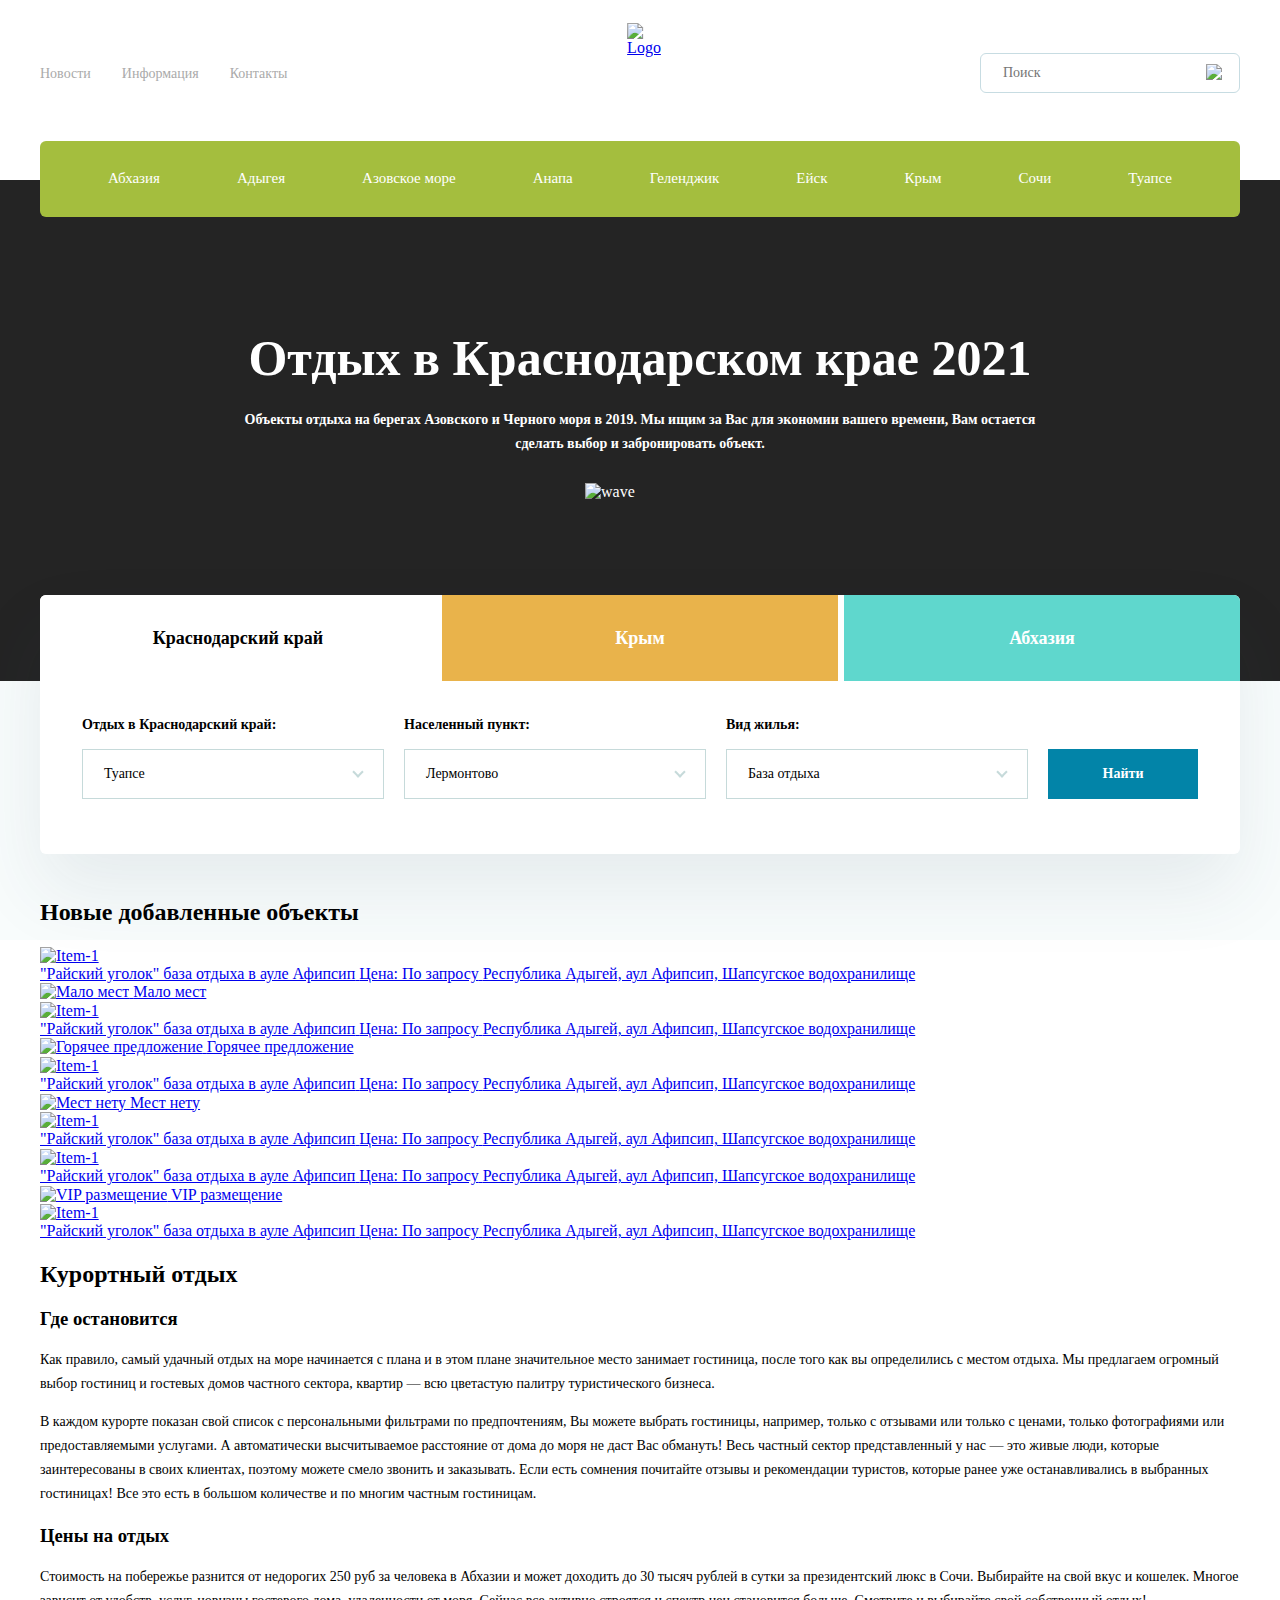
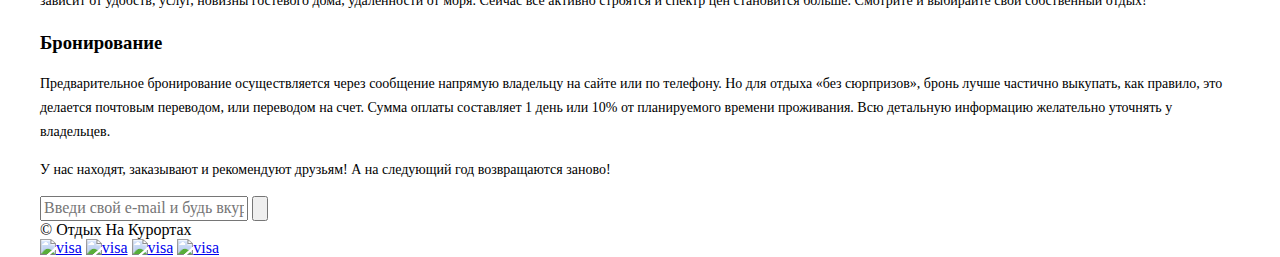
==== index.html @ 8691f912 "Completed Tabs Selection on Home Page" ====
<!DOCTYPE html>
<html lang="ru">

<head>

	<meta charset="utf-8">
	<!-- <base href="/"> -->

	<title>Отдых курорт</title>
	<meta name="description" content="">

	<meta http-equiv="X-UA-Compatible" content="IE=edge">
	<meta name="viewport" content="width=device-width, initial-scale=1, maximum-scale=1">
	
	<!-- Template Basic Images Start -->
	<meta property="og:image" content="path/to/image.jpg">
	<link rel="icon" href="img/favicon/favicon.ico">
	<link rel="apple-touch-icon" sizes="180x180" href="img/favicon/apple-touch-icon-180x180.png">
	<!-- Template Basic Images End -->
	
	<!-- Custom Browsers Color Start -->
	<meta name="theme-color" content="#000">
	<!-- Custom Browsers Color End -->
	<link rel="stylesheet" href="css/page-home-first-screen.min.css">

</head>

<body class="b-page">
	<div class="b-page__wrapper">
		<header class="b-header">
			<div class="b-headline">
				<div class="container">
					<div class="b-headline__row">
						<ul class="b-headline-menu">
							<li class="b-headline-menu__item">
								<a href="#" class="b-headline-menu__link">Новости</a> <!-- /.b-headline-menu__link -->								
							</li>
							<!-- /.b-headline-menu__item -->
							<li class="b-headline-menu__item">
								<a href="#" class="b-headline-menu__link">Информация</a> <!-- /.b-headline-menu__link -->
							</li>
							<!-- /.b-headline-menu__item -->
							<li class="b-headline-menu__item">
								<a href="#" class="b-headline-menu__link">Контакты</a> <!-- /.b-headline-menu__link -->
							</li>
							<!-- /.b-headline-menu__item -->							  
						</ul>
						<!-- /.b-headline-menu -->
						<a href="#" class="b-headline__logo b-logo"><img src="img/Icons/logo.svg" alt="Logo" class="b-logo__image"></a>
						<!-- /.b-logo -->
						<form action="#" class="b-search">
							<input type="text" class="b-search__input" placeholder="Поиск">
							<button type="submit" class="b-search__submit">
								<img src="img/Icons/search.svg" alt="Поиск">
							</button>
						</form>
						<!-- /.b-search -->
					</div>
					<!-- /.b-headline__row -->
				</div>
			</div>
			<!-- /.b-headline -->
			<div class="b-header__menu b-menu">
				<div class="container">
					<div class="b-menu__list">
						<a href="#" class="b-menu__link">Абхазия</a> <!-- /.menu__link -->
						<a href="#" class="b-menu__link">Адыгея</a> <!-- /.menu__link -->
						<a href="#" class="b-menu__link">Азовское море</a> <!-- /.menu__link -->
						<a href="#" class="b-menu__link">Анапа</a> <!-- /.menu__link -->
						<a href="#" class="b-menu__link">Геленджик</a> <!-- /.menu__link -->
						<a href="#" class="b-menu__link">Ейск</a> <!-- /.menu__link -->
						<a href="#" class="b-menu__link">Крым</a> <!-- /.menu__link -->
						<a href="#" class="b-menu__link">Сочи</a> <!-- /.menu__link -->
						<a href="#" class="b-menu__link">Туапсе</a> <!-- /.menu__link -->
					</div>
					<!-- /.b-menu__row -->
				</div>
				<!-- /.container -->				        
			</div>
			<!-- /.b-menu -->
		</header>
		<!-- /.b-header -->
		<section class="b-hero">
			<div class="container">
				<div class="b-hero__content b-hero__content_visible" id="hero-content-1">
					<h1 class="b-hero__title">Отдых в Краснодарском крае 2021</h1>
					<p class="b-hero__description">Объекты отдыха на берегах Азовского и Черного моря в 2019. 
						Мы ищим за Вас для экономии вашего времени, 
						Вам остается сделать выбор и забронировать объект.</p>
					<img class="b-hero__wave" src="img/Icons/waves_1.svg" alt="wave">
				</div>
				<!-- /.bg-hero__content -->
				<div class="b-hero__content" id="hero-content-2">
					<h1 class="b-hero__title">Отдых На Черном Море в Крыму 2021</h1>
					<p class="b-hero__description">Объекты отдыха на берегах Азовского и Черного моря в 2019. 
						Мы ищим за Вас для экономии вашего времени, 
						Вам остается сделать выбор и забронировать объект.</p>
					<img class="b-hero__wave" src="img/Icons/waves_1.svg" alt="wave">
				</div>
				<!-- /.bg-hero__content -->
				<div class="b-hero__content" id="hero-content-3">
					<h1 class="b-hero__title">Отдых в Абхазии 2021</h1>
					<p class="b-hero__description">Объекты отдыха на берегах Азовского и Черного моря в 2019. 
						Мы ищим за Вас для экономии вашего времени, 
						Вам остается сделать выбор и забронировать объект.</p>
					<img class="b-hero__wave" src="img/Icons/waves_1.svg" alt="wave">
				</div>
				<!-- /.bg-hero__content -->
			</div>
			<!-- /.container -->
			<div class="b-hero__bg b-hero-bg">
				<div class="b-hero-bg__item b-hero-bg__item_visible" id="bg-1"><img src="img/home-hero/slide-1.jpg" alt="slide-1"></div>
				<!-- /.b-hero-bg__item -->
				<div class="b-hero-bg__item" id="bg-2"><img src="img/home-hero/slide-2.jpg" alt="slide-1"></div>
				<!-- /.b-hero-bg__item -->
				<div class="b-hero-bg__item" id="bg-3"><img src="img/home-hero/slide-3.jpg" alt="slide-1"></div>
				<!-- /.b-hero-bgr__item -->
			</div> 
			
			<!-- /.b-hero__bg b-hero-bg -->
			<div class="b-hero__bottom b-hero-bottom">
				<div class="b-hero-bottom__wave b-hero-bottom__wave_left">
					<img src="img/home-hero/home-hero-bottom-left.png" alt="left">
				</div>
				<!-- /.b-hero-bottom__wave -->
				<div class="b-hero-bottom__wave b-hero-bottom__wave_right">
					<img src="img/home-hero/home-hero-bottom-right.png" alt="right">
				</div>
				<!-- /.b-hero-bottom__wave -->
			</div>
			<!-- /.b-hero__bottom -->			
		</section>
		<!-- /.b-hero -->
		<section class="b-hero__filter">
			<div class="container">
				<div class="b-tab-filter">
					<div class="b-tab-filter__header">						
						<a href="#" data-id="tab-1" data-bg="bg-1" data-hero="hero-content-1" class="b-tab-filter__toggle b-tab-filter__toggle_red b-tab-filter__toggle_active">Краснодарский край</a>
						<!-- /.b-tab-filter__toggle -->
						<a href="#" data-id="tab-2" data-bg="bg-2" data-hero="hero-content-2"  class="b-tab-filter__toggle b-tab-filter__toggle_orange">Крым</a>
						<!-- /.b-tab-filter__toggle -->
						<a href="#" data-id="tab-3" data-bg="bg-3" data-hero="hero-content-3" class="b-tab-filter__toggle b-tab-filter__toggle_blue">Абхазия</a>
						<!-- /.b-tab-filter__toggle -->
					</div>
					
					<!-- /.tab-filter__header -->
					<div class="b-tab-liter__main">
						<form action="#" class="b-tab-filter__item b-tab-filter__item_active" id="tab-1">
							<div class="b-select-group">
								<div class="b-select-group__label">Отдых в Краснодарский край:</div>
								<!-- /.b-select-group__label -->
								<div class="b-tab-filter__select custom-select">
									<div class="custom-select__trigger"><span>Туапсе</span>
										<div class="arrow"></div>
									</div>
									<div class="custom-options">
										<span class="custom-options__item custom-options__item_selected" data-value="Туапсе">Туапсе</span>
										<span class="custom-options__item" data-value="Алупка">Алупка</span>
										<span class="custom-options__item" data-value="Алушта">Алушта</span>
										<span class="custom-options__item" data-value="Алушта">Ялта</span>
										<span class="custom-options__item" data-value="Алушта">Керчь</span>
										<span class="custom-options__item" data-value="Алушта">Севастополь</span>
										<span class="custom-options__item" data-value="Алушта">Гурзуф</span>
										<span class="custom-options__item" data-value="Алушта">Евпатория</span>
										<span class="custom-options__item" data-value="Алушта">Гаспра</span>
										<span class="custom-options__item" data-value="Алушта">Береговое (Крым)</span>
									</div>
								</div>
								<!-- /.custom-select -->
								
							</div>
							<!-- /.b-select-group -->
							<div class="b-select-group">
								<div class="b-select-group__label">Населенный пункт:</div>
								<!-- /.b-select-group__label -->
								<div class="b-tab-filter__select custom-select">
									<div class="custom-select__trigger"><span>Лермонтово</span>
										<div class="arrow"></div>
									</div>
									<div class="custom-options">
										<span class="custom-options__item custom-options__item_selected" data-value="Лермонтово">Лермонтово</span>
										<span class="custom-options__item" data-value="Алупка">Алупка</span>
										<span class="custom-options__item" data-value="Алушта">Алушта</span>
										<span class="custom-options__item" data-value="Алушта">Ялта</span>
										<span class="custom-options__item" data-value="Алушта">Керчь</span>
										<span class="custom-options__item" data-value="Алушта">Севастополь</span>
										<span class="custom-options__item" data-value="Алушта">Гурзуф</span>
										<span class="custom-options__item" data-value="Алушта">Евпатория</span>
										<span class="custom-options__item" data-value="Алушта">Гаспра</span>
										<span class="custom-options__item" data-value="Алушта">Береговое (Крым)</span>
									</div>

								</div>
								<!-- /.custom-select -->
								
							</div>
							<!-- /.b-select-group -->
							<div class="b-select-group">
								<div class="b-select-group__label">Вид жилья:</div>
								<!-- /.b-select-group__label -->
								<div class="b-tab-filter__select custom-select">
									<div class="custom-select__trigger"><span>База отдыха</span>
										<div class="arrow"></div>
									</div>
									<div class="custom-options">
										<span class="custom-options__item custom-options__item_selected" data-value="База отдыха">База отдыха</span>
										<span class="custom-options__item" data-value="Алупка">Алупка</span>
										<span class="custom-options__item" data-value="Алушта">Алушта</span>
										<span class="custom-options__item" data-value="Алушта">Ялта</span>
										<span class="custom-options__item" data-value="Алушта">Керчь</span>
										<span class="custom-options__item" data-value="Алушта">Севастополь</span>
										<span class="custom-options__item" data-value="Алушта">Гурзуф</span>
										<span class="custom-options__item" data-value="Алушта">Евпатория</span>
										<span class="custom-options__item" data-value="Алушта">Гаспра</span>
										<span class="custom-options__item" data-value="Алушта">Береговое (Крым)</span>
									</div>
								</div>
								<!-- /.custom-select -->
								
							</div>
							<!-- /.b-select-group -->
							<input type="submit" class="b-tab-filter__submit" value="Найти">
						</form>
						<!-- /.tab-filter__item -->
						<form action="#" class="b-tab-filter__item" id="tab-2">
							<div class="b-select-group">
								<div class="b-select-group__label">Отдых в Крым:</div>
								<!-- /.b-select-group__label -->
								<div class="b-tab-filter__select custom-select">
									<div class="custom-select__trigger"><span>Туапсе</span>
										<div class="arrow"></div>
									</div>
									<div class="custom-options">
										<span class="custom-options__item custom-options__item_selected" data-value="Туапсе">Туапсе</span>
										<span class="custom-options__item" data-value="Алупка">Алупка</span>
										<span class="custom-options__item" data-value="Алушта">Алушта</span>
										<span class="custom-options__item" data-value="Алушта">Ялта</span>
										<span class="custom-options__item" data-value="Алушта">Керчь</span>
										<span class="custom-options__item" data-value="Алушта">Севастополь</span>
										<span class="custom-options__item" data-value="Алушта">Гурзуф</span>
										<span class="custom-options__item" data-value="Алушта">Евпатория</span>
										<span class="custom-options__item" data-value="Алушта">Гаспра</span>
										<span class="custom-options__item" data-value="Алушта">Береговое (Крым)</span>
									</div>
								</div>
								<!-- /.custom-select -->
								
							</div>
							<!-- /.b-select-group -->
							<div class="b-select-group">
								<div class="b-select-group__label">Населенный пункт:</div>
								<!-- /.b-select-group__label -->
								<div class="b-tab-filter__select custom-select">
									<div class="custom-select__trigger"><span>Лермонтово</span>
										<div class="arrow"></div>
									</div>
									<div class="custom-options">
										<span class="custom-options__item custom-options__item_selected" data-value="Лермонтово">Лермонтово</span>
										<span class="custom-options__item" data-value="Алупка">Алупка</span>
										<span class="custom-options__item" data-value="Алушта">Алушта</span>
										<span class="custom-options__item" data-value="Алушта">Ялта</span>
										<span class="custom-options__item" data-value="Алушта">Керчь</span>
										<span class="custom-options__item" data-value="Алушта">Севастополь</span>
										<span class="custom-options__item" data-value="Алушта">Гурзуф</span>
										<span class="custom-options__item" data-value="Алушта">Евпатория</span>
										<span class="custom-options__item" data-value="Алушта">Гаспра</span>
										<span class="custom-options__item" data-value="Алушта">Береговое (Крым)</span>
									</div>

								</div>
								<!-- /.custom-select -->
								
							</div>
							<!-- /.b-select-group -->
							<div class="b-select-group">
								<div class="b-select-group__label">Вид жилья:</div>
								<!-- /.b-select-group__label -->
								<div class="b-tab-filter__select custom-select">
									<div class="custom-select__trigger"><span>База отдыха</span>
										<div class="arrow"></div>
									</div>
									<div class="custom-options">
										<span class="custom-options__item custom-options__item_selected" data-value="База отдыха">База отдыха</span>
										<span class="custom-options__item" data-value="Алупка">Алупка</span>
										<span class="custom-options__item" data-value="Алушта">Алушта</span>
										<span class="custom-options__item" data-value="Алушта">Ялта</span>
										<span class="custom-options__item" data-value="Алушта">Керчь</span>
										<span class="custom-options__item" data-value="Алушта">Севастополь</span>
										<span class="custom-options__item" data-value="Алушта">Гурзуф</span>
										<span class="custom-options__item" data-value="Алушта">Евпатория</span>
										<span class="custom-options__item" data-value="Алушта">Гаспра</span>
										<span class="custom-options__item" data-value="Алушта">Береговое (Крым)</span>
									</div>
								</div>
								<!-- /.custom-select -->
								
							</div>
							<!-- /.b-select-group -->
							<input type="submit" class="b-tab-filter__submit" value="Найти">
						</form>
						<!-- /.tab-filter__item -->
						<form action="#" class="b-tab-filter__item" id="tab-3">
							<div class="b-select-group">
								<div class="b-select-group__label">Отдых в Абхазия:</div>
								<!-- /.b-select-group__label -->
								<div class="b-tab-filter__select custom-select">
									<div class="custom-select__trigger"><span>Туапсе</span>
										<div class="arrow"></div>
									</div>
									<div class="custom-options">
										<span class="custom-options__item custom-options__item_selected" data-value="Туапсе">Туапсе</span>
										<span class="custom-options__item" data-value="Алупка">Алупка</span>
										<span class="custom-options__item" data-value="Алушта">Алушта</span>
										<span class="custom-options__item" data-value="Алушта">Ялта</span>
										<span class="custom-options__item" data-value="Алушта">Керчь</span>
										<span class="custom-options__item" data-value="Алушта">Севастополь</span>
										<span class="custom-options__item" data-value="Алушта">Гурзуф</span>
										<span class="custom-options__item" data-value="Алушта">Евпатория</span>
										<span class="custom-options__item" data-value="Алушта">Гаспра</span>
										<span class="custom-options__item" data-value="Алушта">Береговое (Крым)</span>
									</div>
								</div>
								<!-- /.custom-select -->
								
							</div>
							<!-- /.b-select-group -->
							<div class="b-select-group">
								<div class="b-select-group__label">Населенный пункт:</div>
								<!-- /.b-select-group__label -->
								<div class="b-tab-filter__select custom-select">
									<div class="custom-select__trigger"><span>Лермонтово</span>
										<div class="arrow"></div>
									</div>
									<div class="custom-options">
										<span class="custom-options__item custom-options__item_selected" data-value="Лермонтово">Лермонтово</span>
										<span class="custom-options__item" data-value="Алупка">Алупка</span>
										<span class="custom-options__item" data-value="Алушта">Алушта</span>
										<span class="custom-options__item" data-value="Алушта">Ялта</span>
										<span class="custom-options__item" data-value="Алушта">Керчь</span>
										<span class="custom-options__item" data-value="Алушта">Севастополь</span>
										<span class="custom-options__item" data-value="Алушта">Гурзуф</span>
										<span class="custom-options__item" data-value="Алушта">Евпатория</span>
										<span class="custom-options__item" data-value="Алушта">Гаспра</span>
										<span class="custom-options__item" data-value="Алушта">Береговое (Крым)</span>
									</div>

								</div>
								<!-- /.custom-select -->
								
							</div>
							<!-- /.b-select-group -->
							<div class="b-select-group">
								<div class="b-select-group__label">Вид жилья:</div>
								<!-- /.b-select-group__label -->
								<div class="b-tab-filter__select custom-select">
									<div class="custom-select__trigger"><span>База отдыха</span>
										<div class="arrow"></div>
									</div>
									<div class="custom-options">
										<span class="custom-options__item custom-options__item_selected" data-value="База отдыха">База отдыха</span>
										<span class="custom-options__item" data-value="Алупка">Алупка</span>
										<span class="custom-options__item" data-value="Алушта">Алушта</span>
										<span class="custom-options__item" data-value="Алушта">Ялта</span>
										<span class="custom-options__item" data-value="Алушта">Керчь</span>
										<span class="custom-options__item" data-value="Алушта">Севастополь</span>
										<span class="custom-options__item" data-value="Алушта">Гурзуф</span>
										<span class="custom-options__item" data-value="Алушта">Евпатория</span>
										<span class="custom-options__item" data-value="Алушта">Гаспра</span>
										<span class="custom-options__item" data-value="Алушта">Береговое (Крым)</span>
									</div>
								</div>
								<!-- /.custom-select -->
								
							</div>
							<!-- /.b-select-group -->
							<input type="submit" class="b-tab-filter__submit" value="Найти">
						</form>
						<!-- /.tab-filter__item -->
					</div>
					<!-- /.b-tab-liter__main -->
					
					
				</div>
				<!-- /.tab-filter -->
			</div>
			<!-- /.container -->
		</section>
		<!-- /.b-hero__filter -->
		<div class="b-main">
			<section class="new">
				<div class="container">
					<h2>Новые добавленные объекты</h2>
					<div class="new-grid">
						<a href="#" class="new-grid__item b-card b-card_full">
							<div class="b-card__image">
								<img src="img/new/new.jpg" alt="Item-1">
							</div>
							<!-- /.b-card__image -->
							<div class="b-card__hover"></div>
							<!-- /.b-card__hover -->
							<div class="b-card__info">
								<span class="b-card-title">"Райский уголок" база отдыха в ауле Афипсип</span>
								<!-- /.b-cart-title -->
								<span class="b-card-price">Цена: По запросу</span>
								<!-- /.b-card-price -->
								<span class="b-card-location">Республика Адыгей, аул Афипсип, Шапсугское водохранилище</span>
								<!-- /.b-card-location -->
							</div>
							<!-- /.b-card__info -->
							<div class="b-card-label b-card-label_low">
								<img class="b-card-label__icon" src="img/Icons/low_space.svg" alt="Мало мест">
								<span>Мало мест</span>
							</div>
							<!-- /.b-card-label -->
						</a>
						<!-- /.new-grid__item b-card -->
						<a href="#" class="new-grid__item b-card b-card_full">
							<div class="b-card__image">
								<img src="img/new/new.jpg" alt="Item-1">
							</div>
							<!-- /.b-card__image -->
							<div class="b-card__hover"></div>
							<!-- /.b-card__hover -->
							<div class="b-card__info">
								<span class="b-card-title">"Райский уголок" база отдыха в ауле Афипсип</span>
								<!-- /.b-cart-title -->
								<span class="b-card-price">Цена: По запросу</span>
								<!-- /.b-card-price -->
								<span class="b-card-location">Республика Адыгей, аул Афипсип, Шапсугское водохранилище</span>
								<!-- /.b-card-location -->
							</div>
							<!-- /.b-card__info -->
							<div class="b-card-label b-card-label_hot">
								<img class="b-card-label__icon" src="img/Icons/hot_offer.svg" alt="Горячее
								предложение">
								<span>Горячее
									предложение</span>
							</div>
							<!-- /.b-card-label -->
						</a>
						<!-- /.new-grid__item b-card -->
						<a href="#" class="new-grid__item b-card b-card_full">
							<div class="b-card__image">
								<img src="img/new/new.jpg" alt="Item-1">
							</div>
							<!-- /.b-card__image -->
							<div class="b-card__hover"></div>
							<!-- /.b-card__hover -->
							<div class="b-card__info">
								<span class="b-card-title">"Райский уголок" база отдыха в ауле Афипсип</span>
								<!-- /.b-cart-title -->
								<span class="b-card-price">Цена: По запросу</span>
								<!-- /.b-card-price -->
								<span class="b-card-location">Республика Адыгей, аул Афипсип, Шапсугское водохранилище</span>
								<!-- /.b-card-location -->
							</div>
							<!-- /.b-card__info -->
							<div class="b-card-label b-card-label_nospace">
								<img class="b-card-label__icon" src="img/Icons/no_space.svg" alt="Мест нету">
								<span>Мест нету</span>
							</div>
							<!-- /.b-card-label -->
						</a>
						<!-- /.new-grid__item b-card -->
						<a href="#" class="new-grid__item b-card b-card_full">
							<div class="b-card__image">
								<img src="img/new/new.jpg" alt="Item-1">
							</div>
							<!-- /.b-card__image -->
							<div class="b-card__hover"></div>
							<!-- /.b-card__hover -->
							<div class="b-card__info">
								<span class="b-card-title">"Райский уголок" база отдыха в ауле Афипсип</span>
								<!-- /.b-cart-title -->
								<span class="b-card-price">Цена: По запросу</span>
								<!-- /.b-card-price -->
								<span class="b-card-location">Республика Адыгей, аул Афипсип, Шапсугское водохранилище</span>
								<!-- /.b-card-location -->
							</div>
							<!-- /.b-card__info -->
							
						</a>
						<!-- /.new-grid__item b-card -->
						<a href="#" class="new-grid__item b-card b-card_full">
							<div class="b-card__image">
								<img src="img/new/new.jpg" alt="Item-1">
							</div>
							<!-- /.b-card__image -->
							<div class="b-card__hover"></div>
							<!-- /.b-card__hover -->
							<div class="b-card__info">
								<span class="b-card-title">"Райский уголок" база отдыха в ауле Афипсип</span>
								<!-- /.b-cart-title -->
								<span class="b-card-price">Цена: По запросу</span>
								<!-- /.b-card-price -->
								<span class="b-card-location">Республика Адыгей, аул Афипсип, Шапсугское водохранилище</span>
								<!-- /.b-card-location -->
							</div>
							<!-- /.b-card__info -->
							<div class="b-card-label b-card-label_vip">
								<img class="b-card-label__icon" src="img/Icons/vip.svg" alt="VIP размещение">
								<span>VIP размещение</span>
							</div>
							<!-- /.b-card-label -->
						</a>
						<!-- /.new-grid__item b-card -->
						<a href="#" class="new-grid__item b-card b-card_full">
							<div class="b-card__image">
								<img src="img/new/new.jpg" alt="Item-1">
							</div>
							<!-- /.b-card__image -->
							<div class="b-card__hover"></div>
							<!-- /.b-card__hover -->
							<div class="b-card__info">
								<span class="b-card-title">"Райский уголок" база отдыха в ауле Афипсип</span>
								<!-- /.b-cart-title -->
								<span class="b-card-price">Цена: По запросу</span>
								<!-- /.b-card-price -->
								<span class="b-card-location">Республика Адыгей, аул Афипсип, Шапсугское водохранилище</span>
								<!-- /.b-card-location -->
							</div>
							<!-- /.b-card__info -->						
						</a>
						<!-- /.new-grid__item b-card -->
					</div>
					<!-- /.new-grid -->
				</div>
				<!-- /.container -->
			</section>
			<!-- /.new -->
			<section class="b-article">
				<div class="container">
					<h2>Курортный отдых</h2>
					<h3>Где остановится</h3>
					<p>Как правило, самый удачный отдых на море начинается с плана 
						и в этом плане значительное место занимает гостиница, после 
						того как вы определились с местом отдыха. Мы предлагаем 
						огромный выбор гостиниц и гостевых домов частного 
						сектора, квартир — всю цветастую палитру туристического бизнеса.</p>
					<p>В каждом курорте показан свой список с персональными фильтрами 
						по предпочтениям, Вы можете выбрать гостиницы, например, только 
						с отзывами или только с ценами, только фотографиями или 
						предоставляемыми услугами. А автоматически высчитываемое 
						расстояние от дома до моря не даст Вас обмануть! Весь частный сектор 
						представленный у нас — это живые люди, которые заинтересованы в своих 
						клиентах, поэтому можете смело звонить и заказывать. Если есть сомнения 
						почитайте отзывы и рекомендации туристов, которые ранее уже останавливались в 
						выбранных гостиницах! Все это есть в большом количестве и по многим частным гостиницам.</p>
					<h3>Цены на отдых</h3>
					<p>Стоимость на побережье разнится от недорогих 250 руб за 
						человека в Абхазии и может доходить до 30 тысяч рублей в сутки 
						за президентский люкс в Сочи. Выбирайте на свой вкус и кошелек. 
						Многое зависит от удобств, услуг, новизны гостевого дома, удаленности от моря. Сейчас 
						все активно строятся и спектр цен становится больше. 
						Смотрите и выбирайте свой собственный отдых!</p>
					<h3>Бронирование</h3>
					<p>Предварительное бронирование осуществляется через 
						сообщение напрямую владельцу на сайте или по телефону. 
						Но для отдыха «без сюрпризов», бронь лучше частично выкупать, как правило, 
						это делается почтовым переводом, или переводом на счет. Сумма оплаты составляет 1 день или 10% от 
						планируемого времени проживания. Всю детальную информацию желательно уточнять у владельцев.</p>
					<p>У нас находят, заказывают и рекомендуют друзьям! А на следующий год возвращаются заново!</p>				
					
				</div>
				<!-- /.container -->
			</section>
			<!-- /.article -->
			<section class="b-subscribe b-subscribe_home">
				<div class="container">
					<form action="#" class="b-subscribe-form">
						<input type="text" placeholder="Введи свой e-mail и будь вкурсе новостей">
						<button type="submit"><img src="img/Icons/rss.svg" alt=""></button>
					</form>
					<!-- /.b-subscribe-form -->
				</div>
				<!-- /.container -->
			</section>
			<!-- /.b-subscribe -->
		</div>
		<!-- /.b-main -->
		<footer class="b-footer">
			<div class="container">
				<div class="b-footer__row">
					<span class="b-copyright">©  Отдых На Курортах</span>
					<!-- /.b-copyright -->

					<div class="b-payment">
						<a href="#" class="b-payment__item"><img src="img/footer/payment/visa.png" alt="visa"></a>
						<!-- /.b-payment__item -->
						<a href="#" class="b-payment__item"><img src="img/footer/payment/mastercard.png" alt="visa"></a>
						<!-- /.b-payment__item -->
						<a href="#" class="b-payment__item"><img src="img/footer/payment/skrill.png" alt="visa"></a>
						<!-- /.b-payment__item -->
						<a href="#" class="b-payment__item"><img src="img/footer/payment/paypal.png" alt="visa"></a>
						<!-- /.b-payment__item -->
					</div>
					<!-- /.b-payment -->
				</div>
				<!-- /.b-footer__row -->
			</div>
			<!-- /.container -->
		</footer>
		<!-- /.b-footer -->
		

		
		
		
		
	</div>
	<!-- /.b-page__wrapper -->

	

	<link rel="stylesheet" href="css/page-home-main.min.css">
	
	<script src="js/scripts.min.js"></script>

</body>
</html>
---- css/page-home-first-screen.min.css ----
@font-face{font-family:lora-bold;font-weight:400;font-style:normal;src:url(../fonts/Lora/LoraBold/LoraBold.eot);src:url(../fonts/Lora/LoraBold/LoraBold.eot?#iefix) format("embedded-opentype"),url(../fonts/Lora/LoraBold/LoraBold.woff) format("woff"),url(../fonts/Lora/LoraBold/LoraBold.ttf) format("truetype")}@font-face{font-family:lora;font-weight:400;font-style:normal;src:url(../fonts/Lora/LoraRegular/LoraRegular.eot);src:url(../fonts/Lora/LoraRegular/LoraRegular.eot?#iefix) format("embedded-opentype"),url(../fonts/Lora/LoraRegular/LoraRegular.woff) format("woff"),url(../fonts/Lora/LoraRegular/LoraRegular.ttf) format("truetype")}@font-face{font-family:opensans;font-weight:400;font-style:normal;src:url(../fonts/OpenSans/OpenSansRegular/OpenSansRegular.eot);src:url(../fonts/OpenSans/OpenSansRegular/OpenSansRegular.eot?#iefix) format("embedded-opentype"),url(../fonts/OpenSans/OpenSansRegular/OpenSansRegular.woff) format("woff"),url(../fonts/OpenSans/OpenSansRegular/OpenSansRegular.ttf) format("truetype")}@font-face{font-family:opensansbold;font-weight:400;font-style:normal;src:url(../fonts/OpenSans/OpenSansBold/OpenSansBold.eot);src:url(../fonts/OpenSans/OpenSansBold/OpenSansBold.eot?#iefix) format("embedded-opentype"),url(../fonts/OpenSans/OpenSansBold/OpenSansBold.woff) format("woff"),url(../fonts/OpenSans/OpenSansBold/OpenSansBold.ttf) format("truetype")}html{line-height:1.15;-webkit-text-size-adjust:100%}body{margin:0}main{display:block}h1{font-size:2em;margin:.67em 0}hr{-webkit-box-sizing:content-box;box-sizing:content-box;height:0;overflow:visible}pre{font-family:monospace,monospace;font-size:1em}a{background-color:transparent}abbr[title]{border-bottom:none;text-decoration:underline;-webkit-text-decoration:underline dotted;text-decoration:underline dotted}b,strong{font-weight:bolder}code,kbd,samp{font-family:monospace,monospace;font-size:1em}small{font-size:80%}sub,sup{font-size:75%;line-height:0;position:relative;vertical-align:baseline}sub{bottom:-.25em}sup{top:-.5em}img{border-style:none}button,input,optgroup,select,textarea{font-family:inherit;font-size:100%;line-height:1.15;margin:0}button,input{overflow:visible}button,select{text-transform:none}[type=button],[type=reset],[type=submit],button{-webkit-appearance:button}[type=button]::-moz-focus-inner,[type=reset]::-moz-focus-inner,[type=submit]::-moz-focus-inner,button::-moz-focus-inner{border-style:none;padding:0}[type=button]:-moz-focusring,[type=reset]:-moz-focusring,[type=submit]:-moz-focusring,button:-moz-focusring{outline:1px dotted ButtonText}fieldset{padding:.35em .75em .625em}legend{-webkit-box-sizing:border-box;box-sizing:border-box;color:inherit;display:table;max-width:100%;padding:0;white-space:normal}progress{vertical-align:baseline}textarea{overflow:auto}[type=checkbox],[type=radio]{-webkit-box-sizing:border-box;box-sizing:border-box;padding:0}[type=number]::-webkit-inner-spin-button,[type=number]::-webkit-outer-spin-button{height:auto}[type=search]{-webkit-appearance:textfield;outline-offset:-2px}[type=search]::-webkit-search-decoration{-webkit-appearance:none}::-webkit-file-upload-button{-webkit-appearance:button;font:inherit}details{display:block}summary{display:list-item}template{display:none}[hidden]{display:none}.container{display:block;width:100%;max-width:1200px;margin-left:auto;margin-right:auto}button,input[type=submit]{cursor:pointer}button:focus,input:focus,textarea:focus{outline:0}p{font-size:14px;font-weight:400;font-family:opensans;line-height:24px}body.no-scroll{overflow-y:hidden}.b-headline{position:relative;padding:23px 0}.b-headline__row{display:-webkit-box;display:-webkit-flex;display:-ms-flexbox;display:flex;-webkit-box-orient:horizontal;-webkit-box-direction:normal;-webkit-flex-direction:row;-ms-flex-direction:row;flex-direction:row;-webkit-box-pack:justify;-webkit-justify-content:space-between;-ms-flex-pack:justify;justify-content:space-between;-webkit-box-align:center;-webkit-align-items:center;-ms-flex-align:center;align-items:center;height:100px;position:relative}.b-headline__logo{position:absolute;top:50%;left:51%;-webkit-transform:translate(-50%,-50%);-ms-transform:translate(-50%,-50%);transform:translate(-50%,-50%)}.b-headline-menu{list-style:none;padding-left:0;margin:0}.b-headline-menu__item{display:inline-block}.b-headline-menu__item:not(:last-child){margin-right:27px}.b-headline-menu__link{font-size:14px;font-family:opensans;font-weight:400;color:#aaa;text-decoration:none}.b-headline-menu__link:hover{color:#a9c451}.b-logo{display:block;height:100%;width:auto}.b-logo img{display:block;width:90%}.b-search{width:100%;max-width:260px;display:-webkit-box;display:-webkit-flex;display:-ms-flexbox;display:flex;-webkit-box-sizing:border-box;box-sizing:border-box;-webkit-box-pack:justify;-webkit-justify-content:space-between;-ms-flex-pack:justify;justify-content:space-between;position:relative}.b-search__input{border:none;background-color:#fff;padding:11px 22px;font-size:14px;font-family:opensans;color:#3a3a3a;width:100%;border:1px solid #c7dce2;border-radius:6px;-webkit-transition:.2s;-o-transition:.2s;transition:.2s}.b-search__input:placeholder{color:#bfd7de}.b-search__input:focus{border-color:#a9c451}.b-search__submit{position:absolute;top:0;right:0;min-height:100%;padding:0 15px;border:none;background-color:transparent;z-index:2}.b-search__submit img{display:block;width:19px;height:19px}.b-menu__list{width:100%;background-color:#a4be3e;border-radius:6px;height:76px;display:-webkit-box;display:-webkit-flex;display:-ms-flexbox;display:flex;-webkit-box-orient:horizontal;-webkit-box-direction:normal;-webkit-flex-direction:row;-ms-flex-direction:row;flex-direction:row;-webkit-flex-wrap:nowrap;-ms-flex-wrap:nowrap;flex-wrap:nowrap;-webkit-box-pack:center;-webkit-justify-content:center;-ms-flex-pack:center;justify-content:center;-webkit-box-align:center;-webkit-align-items:center;-ms-flex-align:center;align-items:center}.b-menu__link{color:#fff;font-size:15px;font-family:opensans;font-weight:400;text-decoration:none}.b-menu__link:not(:last-child)::after{content:'';display:inline-block;width:13px;height:9px;background-image:url(../img/Icons/header_icon.svg);background-size:100% auto;background-position:center center;background-repeat:no-repeat;margin:0 32px}.b-header{background-color:#fff;position:relative;-webkit-box-sizing:border-box;box-sizing:border-box;padding-bottom:34px;z-index:4}.b-header__menu{position:absolute;top:100%;width:100%;left:0;-webkit-transform:translateY(-39px);-ms-transform:translateY(-39px);transform:translateY(-39px)}.b-hero{position:relative;color:#fff;overflow:hidden}.b-hero__content{display:-webkit-box;display:-webkit-flex;display:-ms-flexbox;display:flex;-webkit-box-orient:vertical;-webkit-box-direction:normal;-webkit-flex-direction:column;-ms-flex-direction:column;flex-direction:column;-webkit-box-pack:start;-webkit-justify-content:flex-start;-ms-flex-pack:start;justify-content:flex-start;-webkit-box-align:center;-webkit-align-items:center;-ms-flex-align:center;align-items:center;height:353px;padding-top:148px;display:none}.b-hero__content>*{z-index:5}.b-hero__content_visible{display:-webkit-box;display:-webkit-flex;display:-ms-flexbox;display:flex}.b-hero__content_visible>*{-webkit-animation:hero-content .3s;animation:hero-content .3s}.b-hero__bg{position:absolute;top:0;left:0;width:100%;height:100%}.b-hero::before{content:'';display:block}.b-hero__title{font-family:lora-bold;font-size:50px;font-weight:700;line-height:60.03px;margin:10px 0;margin-top:0;margin-bottom:6px}.b-hero__description{text-align:center;font-family:opensansbold;font-weight:700;font-size:14px;line-height:24px;display:block;width:100%;max-width:824px;margin-bottom:27px}.b-hero__wave{display:block;width:110px}.b-hero__bottom{position:absolute;bottom:-82px;left:50%;-webkit-transform:translateX(-50%);-ms-transform:translateX(-50%);transform:translateX(-50%);width:1794px;display:-webkit-box;display:-webkit-flex;display:-ms-flexbox;display:flex;-webkit-box-orient:horizontal;-webkit-box-direction:normal;-webkit-flex-direction:row;-ms-flex-direction:row;flex-direction:row;-webkit-box-pack:justify;-webkit-justify-content:space-between;-ms-flex-pack:justify;justify-content:space-between;-webkit-box-align:end;-webkit-align-items:flex-end;-ms-flex-align:end;align-items:flex-end}.b-hero-bottom__wave{position:relative}.b-hero-bottom__wave img{display:block}.b-hero-bottom__wave_left{left:-126px}.b-hero-bottom__wave_right{right:-126px}.b-hero-bg__item{width:100%;height:100%;display:none;position:relative;background-color:#242424}.b-hero-bg__item img{display:block;position:absolute;top:50%;left:50%;-webkit-transform:translate(-50%,-50%);-ms-transform:translate(-50%,-50%);transform:translate(-50%,-50%);min-height:100%;width:auto;opacity:0;-webkit-transition:.4s;-o-transition:.4s;transition:.4s}.b-hero-bg__item_visible{display:block}.b-hero-bg__item_visible img{-webkit-animation:img-opacity .5s ease-in;animation:img-opacity .5s ease-in;-webkit-animation-direction:alternate;animation-direction:alternate;-webkit-animation-fill-mode:forwards;animation-fill-mode:forwards;opacity:1}.b-hero__filter{margin-bottom:-61px}@-webkit-keyframes img-opacity{0%{opacity:0}100%{opacity:1}}@keyframes img-opacity{0%{opacity:0}100%{opacity:1}}@-webkit-keyframes hero-content{0%{-webkit-transform:translateY(20px);transform:translateY(20px);opacity:0}100%{-webkit-transform:translateY(0);transform:translateY(0);opacity:1}}@keyframes hero-content{0%{-webkit-transform:translateY(20px);transform:translateY(20px);opacity:0}100%{-webkit-transform:translateY(0);transform:translateY(0);opacity:1}}.b-hero__filter{background-color:#f8fcfc}.b-tab-filter{width:100%;-webkit-box-shadow:-1px 36px 76px rgba(45,72,84,.09);box-shadow:-1px 36px 76px rgba(45,72,84,.09);border-radius:6px;background-color:#fff;position:relative;top:-86px;z-index:10}.b-tab-filter__header{width:100%;display:-webkit-box;display:-webkit-flex;display:-ms-flexbox;display:flex;-webkit-box-orient:horizontal;-webkit-box-direction:normal;-webkit-flex-direction:row;-ms-flex-direction:row;flex-direction:row;-webkit-box-pack:justify;-webkit-justify-content:space-between;-ms-flex-pack:justify;justify-content:space-between}.b-tab-filter__toggle{display:-webkit-box;display:-webkit-flex;display:-ms-flexbox;display:flex;-webkit-box-pack:center;-webkit-justify-content:center;-ms-flex-pack:center;justify-content:center;-webkit-box-align:center;-webkit-align-items:center;-ms-flex-align:center;align-items:center;height:86px;width:33%;text-decoration:none;font-family:lora-bold;font-size:18px;font-weight:700;color:#fff;-webkit-transition:.2s ease-in;-o-transition:.2s ease-in;transition:.2s ease-in}.b-tab-filter__toggle:first-child{border-radius:6px 0 0 0}.b-tab-filter__toggle:last-child{border-radius:0 6px 0 0}.b-tab-filter__toggle_red{background-color:#df6d35}.b-tab-filter__toggle_orange{background-color:#e9b34b}.b-tab-filter__toggle_blue{background-color:#5fd7cd}.b-tab-filter__toggle_active{background-color:#fff;color:#000}.b-tab-filter__item{display:-webkit-box;display:-webkit-flex;display:-ms-flexbox;display:flex;-webkit-box-orient:horizontal;-webkit-box-direction:normal;-webkit-flex-direction:row;-ms-flex-direction:row;flex-direction:row;-webkit-box-pack:center;-webkit-justify-content:center;-ms-flex-pack:center;justify-content:center;-webkit-box-align:end;-webkit-align-items:flex-end;-ms-flex-align:end;align-items:flex-end;width:100%;padding-top:68px;padding-bottom:55px;display:none;opacity:0;-webkit-transition:opacity .2s ease-in;-o-transition:opacity .2s ease-in;transition:opacity .2s ease-in}.b-tab-filter__item_active{display:-webkit-box;display:-webkit-flex;display:-ms-flexbox;display:flex;opacity:1}.b-tab-filter__submit{height:50px;width:150px;color:#fff;font-size:14px;font-family:opensansbold;font-weight:700;background-color:#0284a8;border:none;-webkit-transition:.2s ease-in;-o-transition:.2s ease-in;transition:.2s ease-in}.b-tab-filter__submit:hover{background:#a9c451}.b-select-group{position:relative;margin-right:20px}.b-select-group__select{display:block;width:100%;width:300px;height:48px;font-size:14px;font-family:opensans;font-weight:400;color:#000;padding:17px 15px}.b-select-group__label{display:inline-block;position:absolute;bottom:100%;left:0;margin-bottom:16px;font-size:14px;font-family:opensansbold;font-weight:700;color:#000}.custom-select{border-width:0 1px 0 1px;border-style:solid;border-color:#c6dada;width:300px;position:relative;-webkit-transition:all .3s;-o-transition:all .3s;transition:all .3s;cursor:pointer}.custom-select__trigger{display:-webkit-box;display:-webkit-flex;display:-ms-flexbox;display:flex;-webkit-box-orient:horizontal;-webkit-box-direction:normal;-webkit-flex-direction:row;-ms-flex-direction:row;flex-direction:row;-webkit-box-pack:justify;-webkit-justify-content:space-between;-ms-flex-pack:justify;justify-content:space-between;-webkit-box-align:center;-webkit-align-items:center;-ms-flex-align:center;align-items:center;border-width:1px 0 1px 0;padding:16px 21px;border-style:solid;border-color:#c6dada;-webkit-transition:all .3s;-o-transition:all .3s;transition:all .3s}.custom-select__trigger span{font-size:14px;font-family:opensans;font-weight:400;color:#000}.custom-select__trigger .arrow{-webkit-transform:translateY(-2px);-ms-transform:translateY(-2px);transform:translateY(-2px);-webkit-transition:all .3s;-o-transition:all .3s;transition:all .3s}.custom-select__trigger .arrow::before{content:'';display:block;width:6px;height:6px;border:2px solid #c6dada;border-top:none;border-right:none;-webkit-transform:rotate(-45deg);-ms-transform:rotate(-45deg);transform:rotate(-45deg);-webkit-transition:.3s;-o-transition:.3s;transition:.3s}.custom-options{display:-webkit-box;display:-webkit-flex;display:-ms-flexbox;display:flex;-webkit-box-orient:vertical;-webkit-box-direction:normal;-webkit-flex-direction:column;-ms-flex-direction:column;flex-direction:column;position:absolute;top:100%;left:0;right:0;z-index:20;border:1px solid #dae3e9;border-top:none;background-color:#fff;overflow-x:hidden;padding:13px 0;visibility:hidden;pointer-events:none;opacity:0;-webkit-transform:scaleY(0);-ms-transform:scaleY(0);transform:scaleY(0)}.custom-options__item{display:inline-block;font-size:14px;font-family:opensans;font-weight:400;color:#000;padding:15px;pointer-events:all;cursor:pointer;opacity:0;-webkit-transition:opacity .3s ease-in;-o-transition:opacity .3s ease-in;transition:opacity .3s ease-in}.custom-options__item:hover{background-color:#f4f7f7}.custom-select_open{border-color:#04addc}.custom-select_open .custom-select__trigger{border-color:#04addc}.custom-select_open .arrow{-webkit-transform:translateY(2px);-ms-transform:translateY(2px);transform:translateY(2px)}.custom-select_open .arrow:before{border-color:#04addc;-webkit-transform:rotate(135deg);-ms-transform:rotate(135deg);transform:rotate(135deg)}.custom-select_open .custom-options{-webkit-transform:scaleY(1);-ms-transform:scaleY(1);transform:scaleY(1);opacity:1;visibility:visible;pointer-events:all}.custom-select_open .custom-options__item{opacity:1}
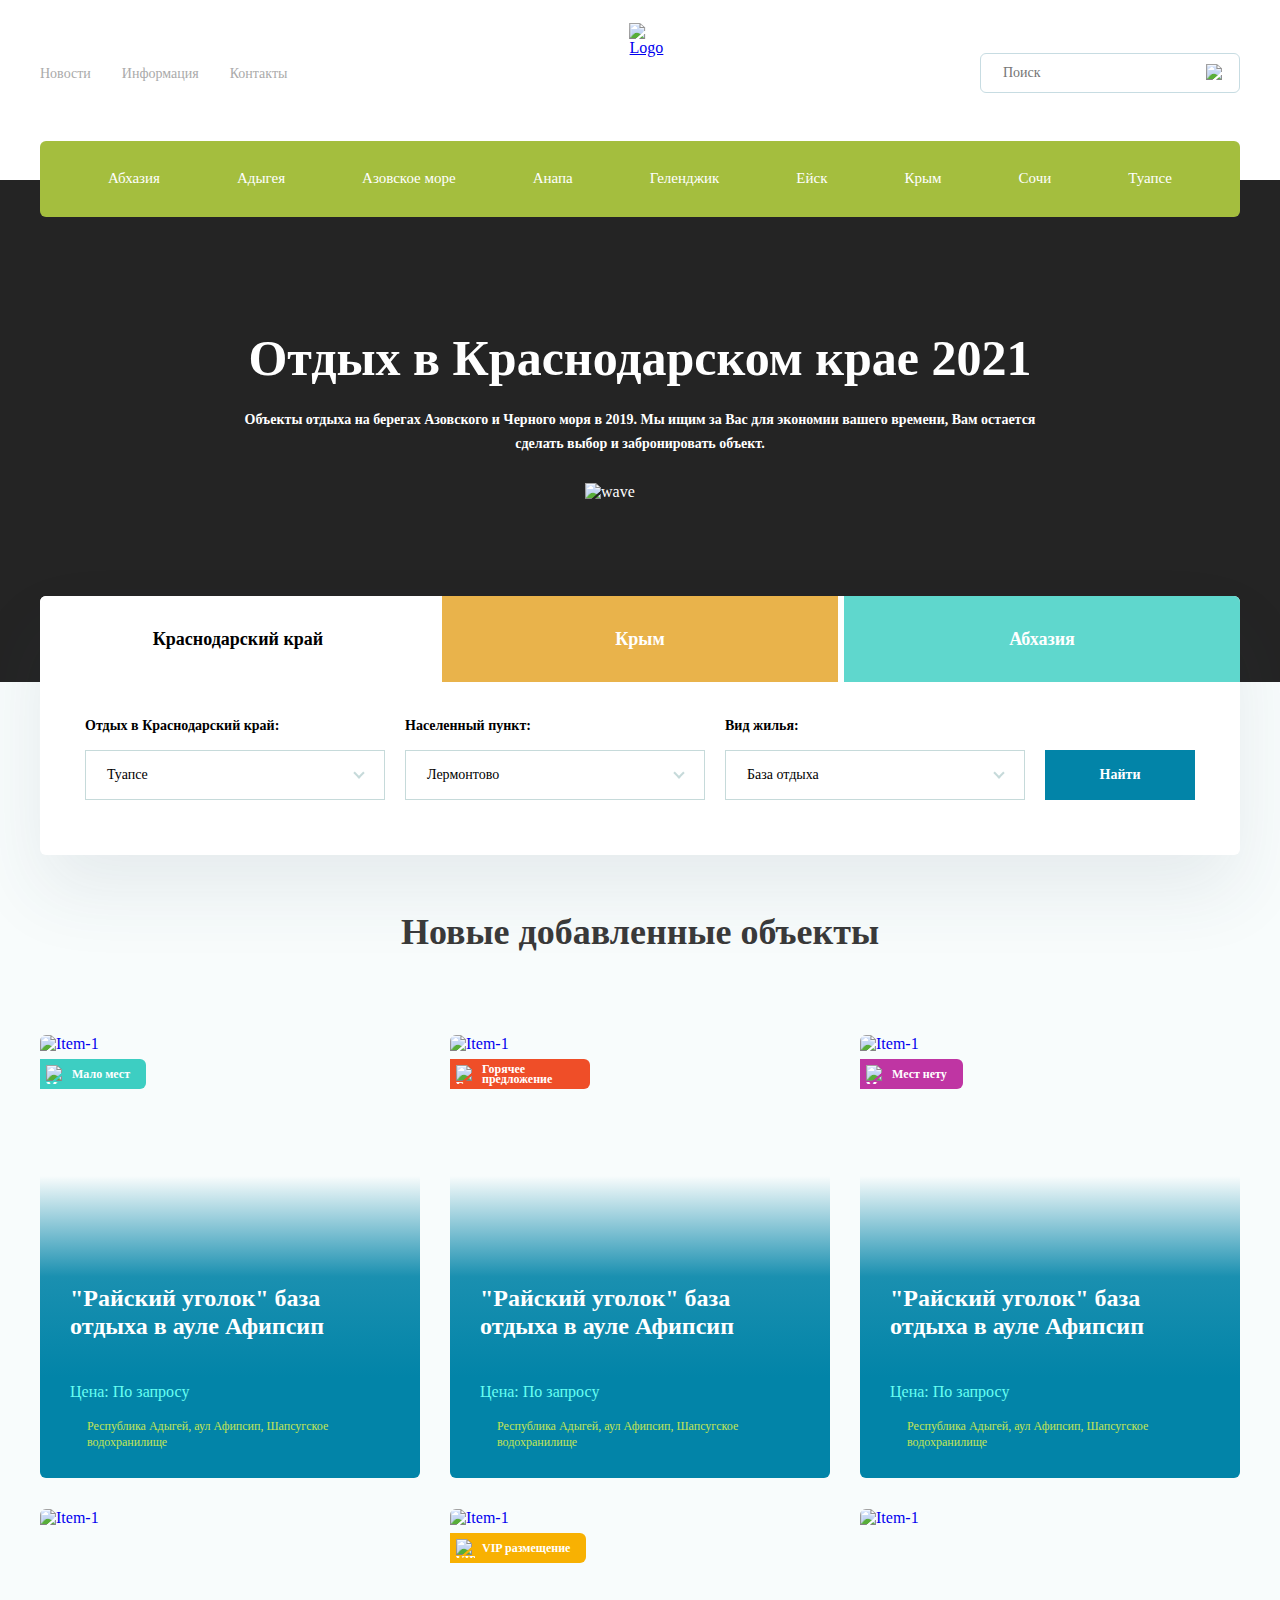
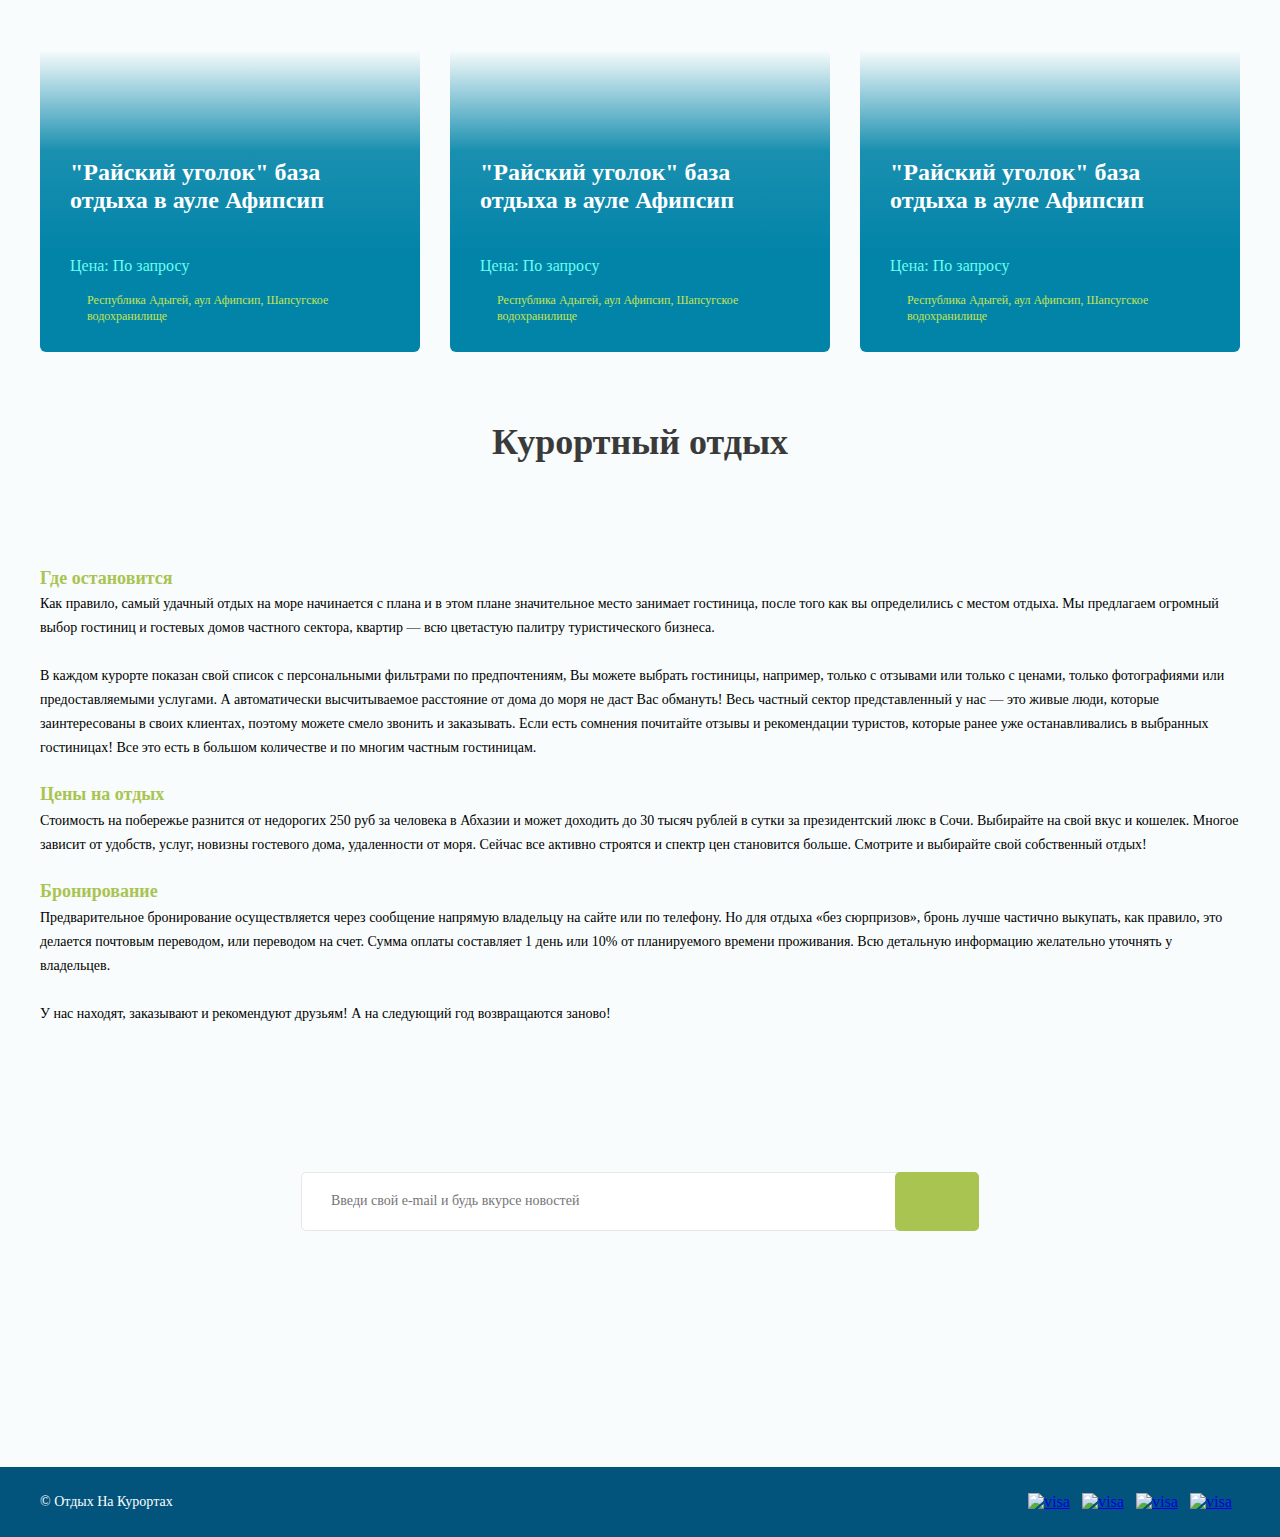
==== commit 5809c7c0: "Home Page Mobile Friendly" ====
--- a/index.html
+++ b/index.html
@@ -46,7 +46,15 @@
 							<!-- /.b-headline-menu__item -->							  
 						</ul>
 						<!-- /.b-headline-menu -->
-						<a href="#" class="b-headline__logo b-logo"><img src="img/Icons/logo.svg" alt="Logo" class="b-logo__image"></a>
+						<button class="menu-toggle">
+							<img src="img/Icons/menu.svg" alt="Menu" class="menu-toggle__burger">
+							<img src="img/Icons/right-arrow.png" alt="Back" class="menu-toggle__close">
+						</button>
+						<!-- /.menu-toggle -->
+						<a href="#" class="b-headline__logo b-logo">
+							<img src="img/Icons/logo.svg" alt="Logo" class="b-logo__image">
+							<img src="img/Icons/logo_mini.svg" alt="logo" class="b-logo__image b-logo__image_sm">
+						</a>
 						<!-- /.b-logo -->
 						<form action="#" class="b-search">
 							<input type="text" class="b-search__input" placeholder="Поиск">
@@ -55,6 +63,11 @@
 							</button>
 						</form>
 						<!-- /.b-search -->
+						<button class="search-toggle">
+							<img src="img/Icons/search.svg" alt="Menu" class="search-toggle__scale">
+							<img src="img/Icons/cross.png" alt="Back" class="search-toggle__close">
+						</button>
+						<!-- /.menu-toggle -->
 					</div>
 					<!-- /.b-headline__row -->
 				</div>
@@ -144,7 +157,7 @@
 					</div>
 					
 					<!-- /.tab-filter__header -->
-					<div class="b-tab-liter__main">
+					<div class="b-tab-filter__main">
 						<form action="#" class="b-tab-filter__item b-tab-filter__item_active" id="tab-1">
 							<div class="b-select-group">
 								<div class="b-select-group__label">Отдых в Краснодарский край:</div>
--- a/css/page-home-first-screen.min.css
+++ b/css/page-home-first-screen.min.css
@@ -1 +1 @@
-@font-face{font-family:lora-bold;font-weight:400;font-style:normal;src:url(../fonts/Lora/LoraBold/LoraBold.eot);src:url(../fonts/Lora/LoraBold/LoraBold.eot?#iefix) format("embedded-opentype"),url(../fonts/Lora/LoraBold/LoraBold.woff) format("woff"),url(../fonts/Lora/LoraBold/LoraBold.ttf) format("truetype")}@font-face{font-family:lora;font-weight:400;font-style:normal;src:url(../fonts/Lora/LoraRegular/LoraRegular.eot);src:url(../fonts/Lora/LoraRegular/LoraRegular.eot?#iefix) format("embedded-opentype"),url(../fonts/Lora/LoraRegular/LoraRegular.woff) format("woff"),url(../fonts/Lora/LoraRegular/LoraRegular.ttf) format("truetype")}@font-face{font-family:opensans;font-weight:400;font-style:normal;src:url(../fonts/OpenSans/OpenSansRegular/OpenSansRegular.eot);src:url(../fonts/OpenSans/OpenSansRegular/OpenSansRegular.eot?#iefix) format("embedded-opentype"),url(../fonts/OpenSans/OpenSansRegular/OpenSansRegular.woff) format("woff"),url(../fonts/OpenSans/OpenSansRegular/OpenSansRegular.ttf) format("truetype")}@font-face{font-family:opensansbold;font-weight:400;font-style:normal;src:url(../fonts/OpenSans/OpenSansBold/OpenSansBold.eot);src:url(../fonts/OpenSans/OpenSansBold/OpenSansBold.eot?#iefix) format("embedded-opentype"),url(../fonts/OpenSans/OpenSansBold/OpenSansBold.woff) format("woff"),url(../fonts/OpenSans/OpenSansBold/OpenSansBold.ttf) format("truetype")}html{line-height:1.15;-webkit-text-size-adjust:100%}body{margin:0}main{display:block}h1{font-size:2em;margin:.67em 0}hr{-webkit-box-sizing:content-box;box-sizing:content-box;height:0;overflow:visible}pre{font-family:monospace,monospace;font-size:1em}a{background-color:transparent}abbr[title]{border-bottom:none;text-decoration:underline;-webkit-text-decoration:underline dotted;text-decoration:underline dotted}b,strong{font-weight:bolder}code,kbd,samp{font-family:monospace,monospace;font-size:1em}small{font-size:80%}sub,sup{font-size:75%;line-height:0;position:relative;vertical-align:baseline}sub{bottom:-.25em}sup{top:-.5em}img{border-style:none}button,input,optgroup,select,textarea{font-family:inherit;font-size:100%;line-height:1.15;margin:0}button,input{overflow:visible}button,select{text-transform:none}[type=button],[type=reset],[type=submit],button{-webkit-appearance:button}[type=button]::-moz-focus-inner,[type=reset]::-moz-focus-inner,[type=submit]::-moz-focus-inner,button::-moz-focus-inner{border-style:none;padding:0}[type=button]:-moz-focusring,[type=reset]:-moz-focusring,[type=submit]:-moz-focusring,button:-moz-focusring{outline:1px dotted ButtonText}fieldset{padding:.35em .75em .625em}legend{-webkit-box-sizing:border-box;box-sizing:border-box;color:inherit;display:table;max-width:100%;padding:0;white-space:normal}progress{vertical-align:baseline}textarea{overflow:auto}[type=checkbox],[type=radio]{-webkit-box-sizing:border-box;box-sizing:border-box;padding:0}[type=number]::-webkit-inner-spin-button,[type=number]::-webkit-outer-spin-button{height:auto}[type=search]{-webkit-appearance:textfield;outline-offset:-2px}[type=search]::-webkit-search-decoration{-webkit-appearance:none}::-webkit-file-upload-button{-webkit-appearance:button;font:inherit}details{display:block}summary{display:list-item}template{display:none}[hidden]{display:none}.container{display:block;width:100%;max-width:1200px;margin-left:auto;margin-right:auto}button,input[type=submit]{cursor:pointer}button:focus,input:focus,textarea:focus{outline:0}p{font-size:14px;font-weight:400;font-family:opensans;line-height:24px}body.no-scroll{overflow-y:hidden}.b-headline{position:relative;padding:23px 0}.b-headline__row{display:-webkit-box;display:-webkit-flex;display:-ms-flexbox;display:flex;-webkit-box-orient:horizontal;-webkit-box-direction:normal;-webkit-flex-direction:row;-ms-flex-direction:row;flex-direction:row;-webkit-box-pack:justify;-webkit-justify-content:space-between;-ms-flex-pack:justify;justify-content:space-between;-webkit-box-align:center;-webkit-align-items:center;-ms-flex-align:center;align-items:center;height:100px;position:relative}.b-headline__logo{position:absolute;top:50%;left:51%;-webkit-transform:translate(-50%,-50%);-ms-transform:translate(-50%,-50%);transform:translate(-50%,-50%)}.b-headline-menu{list-style:none;padding-left:0;margin:0}.b-headline-menu__item{display:inline-block}.b-headline-menu__item:not(:last-child){margin-right:27px}.b-headline-menu__link{font-size:14px;font-family:opensans;font-weight:400;color:#aaa;text-decoration:none}.b-headline-menu__link:hover{color:#a9c451}.b-logo{display:block;height:100%;width:auto}.b-logo img{display:block;width:90%}.b-search{width:100%;max-width:260px;display:-webkit-box;display:-webkit-flex;display:-ms-flexbox;display:flex;-webkit-box-sizing:border-box;box-sizing:border-box;-webkit-box-pack:justify;-webkit-justify-content:space-between;-ms-flex-pack:justify;justify-content:space-between;position:relative}.b-search__input{border:none;background-color:#fff;padding:11px 22px;font-size:14px;font-family:opensans;color:#3a3a3a;width:100%;border:1px solid #c7dce2;border-radius:6px;-webkit-transition:.2s;-o-transition:.2s;transition:.2s}.b-search__input:placeholder{color:#bfd7de}.b-search__input:focus{border-color:#a9c451}.b-search__submit{position:absolute;top:0;right:0;min-height:100%;padding:0 15px;border:none;background-color:transparent;z-index:2}.b-search__submit img{display:block;width:19px;height:19px}.b-menu__list{width:100%;background-color:#a4be3e;border-radius:6px;height:76px;display:-webkit-box;display:-webkit-flex;display:-ms-flexbox;display:flex;-webkit-box-orient:horizontal;-webkit-box-direction:normal;-webkit-flex-direction:row;-ms-flex-direction:row;flex-direction:row;-webkit-flex-wrap:nowrap;-ms-flex-wrap:nowrap;flex-wrap:nowrap;-webkit-box-pack:center;-webkit-justify-content:center;-ms-flex-pack:center;justify-content:center;-webkit-box-align:center;-webkit-align-items:center;-ms-flex-align:center;align-items:center}.b-menu__link{color:#fff;font-size:15px;font-family:opensans;font-weight:400;text-decoration:none}.b-menu__link:not(:last-child)::after{content:'';display:inline-block;width:13px;height:9px;background-image:url(../img/Icons/header_icon.svg);background-size:100% auto;background-position:center center;background-repeat:no-repeat;margin:0 32px}.b-header{background-color:#fff;position:relative;-webkit-box-sizing:border-box;box-sizing:border-box;padding-bottom:34px;z-index:4}.b-header__menu{position:absolute;top:100%;width:100%;left:0;-webkit-transform:translateY(-39px);-ms-transform:translateY(-39px);transform:translateY(-39px)}.b-hero{position:relative;color:#fff;overflow:hidden}.b-hero__content{display:-webkit-box;display:-webkit-flex;display:-ms-flexbox;display:flex;-webkit-box-orient:vertical;-webkit-box-direction:normal;-webkit-flex-direction:column;-ms-flex-direction:column;flex-direction:column;-webkit-box-pack:start;-webkit-justify-content:flex-start;-ms-flex-pack:start;justify-content:flex-start;-webkit-box-align:center;-webkit-align-items:center;-ms-flex-align:center;align-items:center;height:353px;padding-top:148px;display:none}.b-hero__content>*{z-index:5}.b-hero__content_visible{display:-webkit-box;display:-webkit-flex;display:-ms-flexbox;display:flex}.b-hero__content_visible>*{-webkit-animation:hero-content .3s;animation:hero-content .3s}.b-hero__bg{position:absolute;top:0;left:0;width:100%;height:100%}.b-hero::before{content:'';display:block}.b-hero__title{font-family:lora-bold;font-size:50px;font-weight:700;line-height:60.03px;margin:10px 0;margin-top:0;margin-bottom:6px}.b-hero__description{text-align:center;font-family:opensansbold;font-weight:700;font-size:14px;line-height:24px;display:block;width:100%;max-width:824px;margin-bottom:27px}.b-hero__wave{display:block;width:110px}.b-hero__bottom{position:absolute;bottom:-82px;left:50%;-webkit-transform:translateX(-50%);-ms-transform:translateX(-50%);transform:translateX(-50%);width:1794px;display:-webkit-box;display:-webkit-flex;display:-ms-flexbox;display:flex;-webkit-box-orient:horizontal;-webkit-box-direction:normal;-webkit-flex-direction:row;-ms-flex-direction:row;flex-direction:row;-webkit-box-pack:justify;-webkit-justify-content:space-between;-ms-flex-pack:justify;justify-content:space-between;-webkit-box-align:end;-webkit-align-items:flex-end;-ms-flex-align:end;align-items:flex-end}.b-hero-bottom__wave{position:relative}.b-hero-bottom__wave img{display:block}.b-hero-bottom__wave_left{left:-126px}.b-hero-bottom__wave_right{right:-126px}.b-hero-bg__item{width:100%;height:100%;display:none;position:relative;background-color:#242424}.b-hero-bg__item img{display:block;position:absolute;top:50%;left:50%;-webkit-transform:translate(-50%,-50%);-ms-transform:translate(-50%,-50%);transform:translate(-50%,-50%);min-height:100%;width:auto;opacity:0;-webkit-transition:.4s;-o-transition:.4s;transition:.4s}.b-hero-bg__item_visible{display:block}.b-hero-bg__item_visible img{-webkit-animation:img-opacity .5s ease-in;animation:img-opacity .5s ease-in;-webkit-animation-direction:alternate;animation-direction:alternate;-webkit-animation-fill-mode:forwards;animation-fill-mode:forwards;opacity:1}.b-hero__filter{margin-bottom:-61px}@-webkit-keyframes img-opacity{0%{opacity:0}100%{opacity:1}}@keyframes img-opacity{0%{opacity:0}100%{opacity:1}}@-webkit-keyframes hero-content{0%{-webkit-transform:translateY(20px);transform:translateY(20px);opacity:0}100%{-webkit-transform:translateY(0);transform:translateY(0);opacity:1}}@keyframes hero-content{0%{-webkit-transform:translateY(20px);transform:translateY(20px);opacity:0}100%{-webkit-transform:translateY(0);transform:translateY(0);opacity:1}}.b-hero__filter{background-color:#f8fcfc}.b-tab-filter{width:100%;-webkit-box-shadow:-1px 36px 76px rgba(45,72,84,.09);box-shadow:-1px 36px 76px rgba(45,72,84,.09);border-radius:6px;background-color:#fff;position:relative;top:-86px;z-index:10}.b-tab-filter__header{width:100%;display:-webkit-box;display:-webkit-flex;display:-ms-flexbox;display:flex;-webkit-box-orient:horizontal;-webkit-box-direction:normal;-webkit-flex-direction:row;-ms-flex-direction:row;flex-direction:row;-webkit-box-pack:justify;-webkit-justify-content:space-between;-ms-flex-pack:justify;justify-content:space-between}.b-tab-filter__toggle{display:-webkit-box;display:-webkit-flex;display:-ms-flexbox;display:flex;-webkit-box-pack:center;-webkit-justify-content:center;-ms-flex-pack:center;justify-content:center;-webkit-box-align:center;-webkit-align-items:center;-ms-flex-align:center;align-items:center;height:86px;width:33%;text-decoration:none;font-family:lora-bold;font-size:18px;font-weight:700;color:#fff;-webkit-transition:.2s ease-in;-o-transition:.2s ease-in;transition:.2s ease-in}.b-tab-filter__toggle:first-child{border-radius:6px 0 0 0}.b-tab-filter__toggle:last-child{border-radius:0 6px 0 0}.b-tab-filter__toggle_red{background-color:#df6d35}.b-tab-filter__toggle_orange{background-color:#e9b34b}.b-tab-filter__toggle_blue{background-color:#5fd7cd}.b-tab-filter__toggle_active{background-color:#fff;color:#000}.b-tab-filter__item{display:-webkit-box;display:-webkit-flex;display:-ms-flexbox;display:flex;-webkit-box-orient:horizontal;-webkit-box-direction:normal;-webkit-flex-direction:row;-ms-flex-direction:row;flex-direction:row;-webkit-box-pack:center;-webkit-justify-content:center;-ms-flex-pack:center;justify-content:center;-webkit-box-align:end;-webkit-align-items:flex-end;-ms-flex-align:end;align-items:flex-end;width:100%;padding-top:68px;padding-bottom:55px;display:none;opacity:0;-webkit-transition:opacity .2s ease-in;-o-transition:opacity .2s ease-in;transition:opacity .2s ease-in}.b-tab-filter__item_active{display:-webkit-box;display:-webkit-flex;display:-ms-flexbox;display:flex;opacity:1}.b-tab-filter__submit{height:50px;width:150px;color:#fff;font-size:14px;font-family:opensansbold;font-weight:700;background-color:#0284a8;border:none;-webkit-transition:.2s ease-in;-o-transition:.2s ease-in;transition:.2s ease-in}.b-tab-filter__submit:hover{background:#a9c451}.b-select-group{position:relative;margin-right:20px}.b-select-group__select{display:block;width:100%;width:300px;height:48px;font-size:14px;font-family:opensans;font-weight:400;color:#000;padding:17px 15px}.b-select-group__label{display:inline-block;position:absolute;bottom:100%;left:0;margin-bottom:16px;font-size:14px;font-family:opensansbold;font-weight:700;color:#000}.custom-select{border-width:0 1px 0 1px;border-style:solid;border-color:#c6dada;width:300px;position:relative;-webkit-transition:all .3s;-o-transition:all .3s;transition:all .3s;cursor:pointer}.custom-select__trigger{display:-webkit-box;display:-webkit-flex;display:-ms-flexbox;display:flex;-webkit-box-orient:horizontal;-webkit-box-direction:normal;-webkit-flex-direction:row;-ms-flex-direction:row;flex-direction:row;-webkit-box-pack:justify;-webkit-justify-content:space-between;-ms-flex-pack:justify;justify-content:space-between;-webkit-box-align:center;-webkit-align-items:center;-ms-flex-align:center;align-items:center;border-width:1px 0 1px 0;padding:16px 21px;border-style:solid;border-color:#c6dada;-webkit-transition:all .3s;-o-transition:all .3s;transition:all .3s}.custom-select__trigger span{font-size:14px;font-family:opensans;font-weight:400;color:#000}.custom-select__trigger .arrow{-webkit-transform:translateY(-2px);-ms-transform:translateY(-2px);transform:translateY(-2px);-webkit-transition:all .3s;-o-transition:all .3s;transition:all .3s}.custom-select__trigger .arrow::before{content:'';display:block;width:6px;height:6px;border:2px solid #c6dada;border-top:none;border-right:none;-webkit-transform:rotate(-45deg);-ms-transform:rotate(-45deg);transform:rotate(-45deg);-webkit-transition:.3s;-o-transition:.3s;transition:.3s}.custom-options{display:-webkit-box;display:-webkit-flex;display:-ms-flexbox;display:flex;-webkit-box-orient:vertical;-webkit-box-direction:normal;-webkit-flex-direction:column;-ms-flex-direction:column;flex-direction:column;position:absolute;top:100%;left:0;right:0;z-index:20;border:1px solid #dae3e9;border-top:none;background-color:#fff;overflow-x:hidden;padding:13px 0;visibility:hidden;pointer-events:none;opacity:0;-webkit-transform:scaleY(0);-ms-transform:scaleY(0);transform:scaleY(0)}.custom-options__item{display:inline-block;font-size:14px;font-family:opensans;font-weight:400;color:#000;padding:15px;pointer-events:all;cursor:pointer;opacity:0;-webkit-transition:opacity .3s ease-in;-o-transition:opacity .3s ease-in;transition:opacity .3s ease-in}.custom-options__item:hover{background-color:#f4f7f7}.custom-select_open{border-color:#04addc}.custom-select_open .custom-select__trigger{border-color:#04addc}.custom-select_open .arrow{-webkit-transform:translateY(2px);-ms-transform:translateY(2px);transform:translateY(2px)}.custom-select_open .arrow:before{border-color:#04addc;-webkit-transform:rotate(135deg);-ms-transform:rotate(135deg);transform:rotate(135deg)}.custom-select_open .custom-options{-webkit-transform:scaleY(1);-ms-transform:scaleY(1);transform:scaleY(1);opacity:1;visibility:visible;pointer-events:all}.custom-select_open .custom-options__item{opacity:1}+@font-face{font-family:lora-bold;font-weight:400;font-style:normal;src:url(../fonts/Lora/LoraBold/LoraBold.eot);src:url(../fonts/Lora/LoraBold/LoraBold.eot?#iefix) format("embedded-opentype"),url(../fonts/Lora/LoraBold/LoraBold.woff) format("woff"),url(../fonts/Lora/LoraBold/LoraBold.ttf) format("truetype")}@font-face{font-family:lora;font-weight:400;font-style:normal;src:url(../fonts/Lora/LoraRegular/LoraRegular.eot);src:url(../fonts/Lora/LoraRegular/LoraRegular.eot?#iefix) format("embedded-opentype"),url(../fonts/Lora/LoraRegular/LoraRegular.woff) format("woff"),url(../fonts/Lora/LoraRegular/LoraRegular.ttf) format("truetype")}@font-face{font-family:opensans;font-weight:400;font-style:normal;src:url(../fonts/OpenSans/OpenSansRegular/OpenSansRegular.eot);src:url(../fonts/OpenSans/OpenSansRegular/OpenSansRegular.eot?#iefix) format("embedded-opentype"),url(../fonts/OpenSans/OpenSansRegular/OpenSansRegular.woff) format("woff"),url(../fonts/OpenSans/OpenSansRegular/OpenSansRegular.ttf) format("truetype")}@font-face{font-family:opensansbold;font-weight:400;font-style:normal;src:url(../fonts/OpenSans/OpenSansBold/OpenSansBold.eot);src:url(../fonts/OpenSans/OpenSansBold/OpenSansBold.eot?#iefix) format("embedded-opentype"),url(../fonts/OpenSans/OpenSansBold/OpenSansBold.woff) format("woff"),url(../fonts/OpenSans/OpenSansBold/OpenSansBold.ttf) format("truetype")}html{line-height:1.15;-webkit-text-size-adjust:100%}body{margin:0}main{display:block}h1{font-size:2em;margin:.67em 0}hr{-webkit-box-sizing:content-box;box-sizing:content-box;height:0;overflow:visible}pre{font-family:monospace,monospace;font-size:1em}a{background-color:transparent}abbr[title]{border-bottom:none;text-decoration:underline;-webkit-text-decoration:underline dotted;text-decoration:underline dotted}b,strong{font-weight:bolder}code,kbd,samp{font-family:monospace,monospace;font-size:1em}small{font-size:80%}sub,sup{font-size:75%;line-height:0;position:relative;vertical-align:baseline}sub{bottom:-.25em}sup{top:-.5em}img{border-style:none}button,input,optgroup,select,textarea{font-family:inherit;font-size:100%;line-height:1.15;margin:0}button,input{overflow:visible}button,select{text-transform:none}[type=button],[type=reset],[type=submit],button{-webkit-appearance:button}[type=button]::-moz-focus-inner,[type=reset]::-moz-focus-inner,[type=submit]::-moz-focus-inner,button::-moz-focus-inner{border-style:none;padding:0}[type=button]:-moz-focusring,[type=reset]:-moz-focusring,[type=submit]:-moz-focusring,button:-moz-focusring{outline:1px dotted ButtonText}fieldset{padding:.35em .75em .625em}legend{-webkit-box-sizing:border-box;box-sizing:border-box;color:inherit;display:table;max-width:100%;padding:0;white-space:normal}progress{vertical-align:baseline}textarea{overflow:auto}[type=checkbox],[type=radio]{-webkit-box-sizing:border-box;box-sizing:border-box;padding:0}[type=number]::-webkit-inner-spin-button,[type=number]::-webkit-outer-spin-button{height:auto}[type=search]{-webkit-appearance:textfield;outline-offset:-2px}[type=search]::-webkit-search-decoration{-webkit-appearance:none}::-webkit-file-upload-button{-webkit-appearance:button;font:inherit}details{display:block}summary{display:list-item}template{display:none}[hidden]{display:none}.container{display:block;-webkit-box-sizing:border-box;box-sizing:border-box;width:100%;max-width:1200px;margin-left:auto;margin-right:auto}@media screen and (max-width:1200px){.container{max-width:980px}}@media screen and (max-width:991px){.container{max-width:720px}}@media screen and (max-width:768px){.container{width:94%;max-width:540px}}@media screen and (max-width:420px){.container{max-width:340px}}*{-webkit-box-sizing:border-box;box-sizing:border-box}button,input[type=submit]{cursor:pointer}button:focus,input:focus,textarea:focus{outline:0}p{font-size:14px;font-weight:400;font-family:opensans;line-height:24px}body.no-scroll{overflow-y:hidden}.b-headline{position:relative;padding:23px 0}.b-headline__row{display:-webkit-box;display:-webkit-flex;display:-ms-flexbox;display:flex;-webkit-box-orient:horizontal;-webkit-box-direction:normal;-webkit-flex-direction:row;-ms-flex-direction:row;flex-direction:row;-webkit-box-pack:justify;-webkit-justify-content:space-between;-ms-flex-pack:justify;justify-content:space-between;-webkit-box-align:center;-webkit-align-items:center;-ms-flex-align:center;align-items:center;height:100px;position:relative}.b-headline__logo{position:absolute;top:50%;left:51%;-webkit-transform:translate(-50%,-50%);-ms-transform:translate(-50%,-50%);transform:translate(-50%,-50%)}.b-headline-menu{list-style:none;padding-left:0;margin:0}.b-headline-menu__item{display:inline-block}.b-headline-menu__item:not(:last-child){margin-right:27px}.b-headline-menu__link{font-size:14px;font-family:opensans;font-weight:400;color:#aaa;text-decoration:none}.b-headline-menu__link:hover{color:#a9c451}.b-logo{display:block;height:100%;width:auto}@media screen and (max-width:991px){.b-logo{width:41px;height:auto}}.b-logo__image{display:block;width:90%;margin:0 auto}@media screen and (max-width:991px){.b-logo__image{display:none}}.b-logo__image_sm{display:none}@media screen and (max-width:991px){.b-logo__image_sm{display:block}}.b-search{width:100%;max-width:260px;display:-webkit-box;display:-webkit-flex;display:-ms-flexbox;display:flex;-webkit-box-sizing:border-box;box-sizing:border-box;-webkit-box-pack:justify;-webkit-justify-content:space-between;-ms-flex-pack:justify;justify-content:space-between;position:relative}.b-search__input{border:none;background-color:#fff;padding:11px 22px;font-size:14px;font-family:opensans;color:#3a3a3a;width:100%;border:1px solid #c7dce2;border-radius:6px;-webkit-transition:.2s;-o-transition:.2s;transition:.2s}.b-search__input:placeholder{color:#bfd7de}.b-search__input:focus{border-color:#a9c451}.b-search__submit{position:absolute;top:0;right:0;min-height:100%;padding:0 15px;border:none;background-color:transparent;z-index:2}.b-search__submit img{display:block;width:19px;height:19px}.menu-toggle,.search-toggle{border:none;background-color:transparent}.menu-toggle__burger,.search-toggle__burger{display:block;width:26px}.menu-toggle__scale,.search-toggle__scale{display:block;width:26px}.menu-toggle__close,.search-toggle__close{display:block;position:absolute;top:50%;left:50%;-webkit-transform:translate(-50%,-50%);-ms-transform:translate(-50%,-50%);transform:translate(-50%,-50%);width:26px;opacity:0}@media screen and (min-width:992px){.menu-toggle,.search-toggle{display:none}}.menu-toggle_active .menu-toggle__burger{opacity:0}.menu-toggle_active .menu-toggle__close{opacity:1}.search-toggle_active .search-toggle__scale{opacity:0}.search-toggle_active .search-toggle__close{opacity:1}.b-menu__list{width:100%;background-color:#a4be3e;border-radius:6px;height:76px;display:-webkit-box;display:-webkit-flex;display:-ms-flexbox;display:flex;-webkit-box-orient:horizontal;-webkit-box-direction:normal;-webkit-flex-direction:row;-ms-flex-direction:row;flex-direction:row;-webkit-flex-wrap:nowrap;-ms-flex-wrap:nowrap;flex-wrap:nowrap;-webkit-box-pack:center;-webkit-justify-content:center;-ms-flex-pack:center;justify-content:center;-webkit-box-align:center;-webkit-align-items:center;-ms-flex-align:center;align-items:center}.b-menu__link{color:#fff;font-size:15px;font-family:opensans;font-weight:400;text-decoration:none}.b-menu__link:not(:last-child)::after{content:'';display:inline-block;width:13px;height:9px;background-image:url(../img/Icons/header_icon.svg);background-size:100% auto;background-position:center center;background-repeat:no-repeat;margin:0 32px}@media screen and (max-width:1200px){.b-menu__link:not(:last-child)::after{margin:0 18px}}.b-header{background-color:#fff;position:relative;-webkit-box-sizing:border-box;box-sizing:border-box;padding-bottom:34px;z-index:4}.b-header__menu{position:absolute;top:100%;width:100%;left:0;-webkit-transform:translateY(-39px);-ms-transform:translateY(-39px);transform:translateY(-39px)}.b-hero{position:relative;color:#fff;overflow:hidden}.b-hero__content{display:-webkit-box;display:-webkit-flex;display:-ms-flexbox;display:flex;-webkit-box-orient:vertical;-webkit-box-direction:normal;-webkit-flex-direction:column;-ms-flex-direction:column;flex-direction:column;-webkit-box-pack:start;-webkit-justify-content:flex-start;-ms-flex-pack:start;justify-content:flex-start;-webkit-box-align:center;-webkit-align-items:center;-ms-flex-align:center;align-items:center;height:504px;padding-top:148px;display:none}.b-hero__content>*{z-index:5}.b-hero__content_visible{display:-webkit-box;display:-webkit-flex;display:-ms-flexbox;display:flex}.b-hero__content_visible>*{-webkit-animation:hero-content .3s;animation:hero-content .3s}@media screen and (max-width:768px){.b-hero__content{padding-top:100px;height:380px}}.b-hero__bg{position:absolute;top:0;left:0;width:100%;height:100%}.b-hero::before{content:'';display:block}.b-hero__title{font-family:lora-bold;font-size:50px;font-weight:700;line-height:60.03px;margin:10px 0;margin-top:0;margin-bottom:6px;text-align:center}@media screen and (max-width:768px){.b-hero__title{font-size:38px;line-height:1.18}}@media screen and (max-width:576px){.b-hero__title{font-size:32px}}.b-hero__description{text-align:center;font-family:opensansbold;font-weight:700;font-size:14px;line-height:24px;display:block;width:100%;max-width:824px;margin-bottom:27px}@media screen and (max-width:768px){.b-hero__description{font-size:14px;max-width:400px;line-height:1.25}}@media screen and (max-width:576px){.b-hero__description{font-size:12px}}.b-hero__wave{display:block;width:110px}@media screen and (max-width:768px){.b-hero__wave{width:70px}}.b-hero__bottom{position:absolute;bottom:-82px;left:50%;-webkit-transform:translateX(-50%);-ms-transform:translateX(-50%);transform:translateX(-50%);width:1794px;display:-webkit-box;display:-webkit-flex;display:-ms-flexbox;display:flex;-webkit-box-orient:horizontal;-webkit-box-direction:normal;-webkit-flex-direction:row;-ms-flex-direction:row;flex-direction:row;-webkit-box-pack:justify;-webkit-justify-content:space-between;-ms-flex-pack:justify;justify-content:space-between;-webkit-box-align:end;-webkit-align-items:flex-end;-ms-flex-align:end;align-items:flex-end}.b-hero-bottom__wave{position:relative}.b-hero-bottom__wave img{display:block}.b-hero-bottom__wave_left{left:-126px}.b-hero-bottom__wave_right{right:-126px}.b-hero-bg__item{width:100%;height:100%;display:none;position:relative;background-color:#242424}.b-hero-bg__item img{display:block;position:absolute;top:50%;left:50%;-webkit-transform:translate(-50%,-50%);-ms-transform:translate(-50%,-50%);transform:translate(-50%,-50%);min-height:100%;width:auto;opacity:0;-webkit-transition:.4s;-o-transition:.4s;transition:.4s}.b-hero-bg__item_visible{display:block}.b-hero-bg__item_visible img{-webkit-animation:img-opacity .5s ease-in;animation:img-opacity .5s ease-in;-webkit-animation-direction:alternate;animation-direction:alternate;-webkit-animation-fill-mode:forwards;animation-fill-mode:forwards;opacity:1}.b-hero__filter{margin-bottom:-61px}@media screen and (max-width:768px){.b-hero__filter{margin-bottom:-25px}}@-webkit-keyframes img-opacity{0%{opacity:0}100%{opacity:1}}@keyframes img-opacity{0%{opacity:0}100%{opacity:1}}@-webkit-keyframes hero-content{0%{-webkit-transform:translateY(20px);transform:translateY(20px);opacity:0}100%{-webkit-transform:translateY(0);transform:translateY(0);opacity:1}}@keyframes hero-content{0%{-webkit-transform:translateY(20px);transform:translateY(20px);opacity:0}100%{-webkit-transform:translateY(0);transform:translateY(0);opacity:1}}.b-hero__filter{background-color:#f8fcfc;position:relative;top:-2px}.b-tab-filter{width:100%;-webkit-box-shadow:-1px 36px 76px rgba(45,72,84,.09);box-shadow:-1px 36px 76px rgba(45,72,84,.09);border-radius:6px;background-color:#fff;position:relative;top:-86px;z-index:10}@media screen and (max-width:768px){.b-tab-filter{top:-40px;z-index:10}}.b-tab-filter__header{width:100%;display:-webkit-box;display:-webkit-flex;display:-ms-flexbox;display:flex;-webkit-box-orient:horizontal;-webkit-box-direction:normal;-webkit-flex-direction:row;-ms-flex-direction:row;flex-direction:row;-webkit-box-pack:justify;-webkit-justify-content:space-between;-ms-flex-pack:justify;justify-content:space-between}.b-tab-filter__toggle{display:-webkit-box;display:-webkit-flex;display:-ms-flexbox;display:flex;-webkit-box-pack:center;-webkit-justify-content:center;-ms-flex-pack:center;justify-content:center;-webkit-box-align:center;-webkit-align-items:center;-ms-flex-align:center;align-items:center;text-align:center;height:86px;width:33%;text-decoration:none;font-family:lora-bold;font-size:18px;font-weight:700;color:#fff;-webkit-transition:.2s ease-in;-o-transition:.2s ease-in;transition:.2s ease-in}.b-tab-filter__toggle:first-child{border-radius:6px 0 0 0}.b-tab-filter__toggle:last-child{border-radius:0 6px 0 0}.b-tab-filter__toggle_red{background-color:#df6d35}.b-tab-filter__toggle_orange{background-color:#e9b34b}.b-tab-filter__toggle_blue{background-color:#5fd7cd}.b-tab-filter__toggle_active{background-color:#fff;color:#000}@media screen and (max-width:768px){.b-tab-filter__toggle{font-size:16px;line-height:24px;padding:0 16px}}@media screen and (max-width:420px){.b-tab-filter__toggle{width:auto}}@media screen and (max-width:321px){.b-tab-filter__toggle{font-size:13px;line-height:18px}}.b-tab-filter__item{display:-webkit-box;display:-webkit-flex;display:-ms-flexbox;display:flex;-webkit-box-orient:horizontal;-webkit-box-direction:normal;-webkit-flex-direction:row;-ms-flex-direction:row;flex-direction:row;-webkit-box-pack:center;-webkit-justify-content:center;-ms-flex-pack:center;justify-content:center;-webkit-box-align:end;-webkit-align-items:flex-end;-ms-flex-align:end;align-items:flex-end;width:100%;padding-top:68px;padding-bottom:55px;display:none;opacity:0;-webkit-transition:opacity .2s ease-in;-o-transition:opacity .2s ease-in;transition:opacity .2s ease-in}.b-tab-filter__item_active{display:-webkit-box;display:-webkit-flex;display:-ms-flexbox;display:flex;opacity:1}@media screen and (max-width:1200px){.b-tab-filter__item{-webkit-flex-wrap:wrap;-ms-flex-wrap:wrap;flex-wrap:wrap;-webkit-box-pack:justify;-webkit-justify-content:space-between;-ms-flex-pack:justify;justify-content:space-between;padding-left:30px;padding-right:30px}}@media screen and (max-width:991px){.b-tab-filter__item{-webkit-box-orient:vertical;-webkit-box-direction:normal;-webkit-flex-direction:column;-ms-flex-direction:column;flex-direction:column;-webkit-box-pack:start;-webkit-justify-content:flex-start;-ms-flex-pack:start;justify-content:flex-start;-webkit-box-align:center;-webkit-align-items:center;-ms-flex-align:center;align-items:center;padding:30px 16px}}.b-tab-filter__submit{height:50px;width:150px;color:#fff;font-size:14px;font-family:opensansbold;font-weight:700;background-color:#0284a8;border:none;-webkit-transition:.2s ease-in;-o-transition:.2s ease-in;transition:.2s ease-in}.b-tab-filter__submit:hover{background:#a9c451}@media screen and (max-width:1200px){.b-tab-filter__submit{width:300px;margin-left:auto;margin-right:auto;margin-top:30px}}@media screen and (max-width:768px){.b-tab-filter__submit{width:100%;max-width:300px;margin-top:15px}}.b-select-group{position:relative;margin-right:20px}@media screen and (max-width:1200px){.b-select-group{margin-right:0}}@media screen and (max-width:991px){.b-select-group{margin-right:0;margin-bottom:15px}}.b-select-group__select{display:block;width:100%;height:48px;font-size:14px;font-family:opensans;font-weight:400;color:#000;padding:17px 15px}@media screen and (max-width:991px){.b-select-group__select{width:100%}}.b-select-group__label{display:inline-block;position:absolute;bottom:100%;left:0;margin-bottom:16px;font-size:14px;font-family:opensansbold;font-weight:700;color:#000}@media screen and (max-width:991px){.b-select-group__label{position:relative;bottom:0;margin-bottom:15px}}.custom-select{border-width:0 1px 0 1px;border-style:solid;border-color:#c6dada;width:300px;position:relative;-webkit-transition:all .3s;-o-transition:all .3s;transition:all .3s;cursor:pointer}@media screen and (max-width:768px){.custom-select{min-width:100%}}.custom-select__trigger{display:-webkit-box;display:-webkit-flex;display:-ms-flexbox;display:flex;-webkit-box-orient:horizontal;-webkit-box-direction:normal;-webkit-flex-direction:row;-ms-flex-direction:row;flex-direction:row;-webkit-box-pack:justify;-webkit-justify-content:space-between;-ms-flex-pack:justify;justify-content:space-between;-webkit-box-align:center;-webkit-align-items:center;-ms-flex-align:center;align-items:center;border-width:1px 0 1px 0;padding:16px 21px;border-style:solid;border-color:#c6dada;-webkit-transition:all .3s;-o-transition:all .3s;transition:all .3s}.custom-select__trigger span{font-size:14px;font-family:opensans;font-weight:400;color:#000}.custom-select__trigger .arrow{-webkit-transform:translateY(-2px);-ms-transform:translateY(-2px);transform:translateY(-2px);-webkit-transition:all .3s;-o-transition:all .3s;transition:all .3s}.custom-select__trigger .arrow::before{content:'';display:block;width:6px;height:6px;border:2px solid #c6dada;border-top:none;border-right:none;-webkit-transform:rotate(-45deg);-ms-transform:rotate(-45deg);transform:rotate(-45deg);-webkit-transition:.3s;-o-transition:.3s;transition:.3s}.custom-options{display:-webkit-box;display:-webkit-flex;display:-ms-flexbox;display:flex;-webkit-box-orient:vertical;-webkit-box-direction:normal;-webkit-flex-direction:column;-ms-flex-direction:column;flex-direction:column;position:absolute;top:100%;left:0;right:0;z-index:20;border:1px solid #dae3e9;border-top:none;background-color:#fff;overflow-x:hidden;padding:13px 0;visibility:hidden;pointer-events:none;opacity:0;-webkit-transform:scaleY(0);-ms-transform:scaleY(0);transform:scaleY(0)}.custom-options__item{display:inline-block;font-size:14px;font-family:opensans;font-weight:400;color:#000;padding:15px;pointer-events:all;cursor:pointer;opacity:0;-webkit-transition:opacity .3s ease-in;-o-transition:opacity .3s ease-in;transition:opacity .3s ease-in}.custom-options__item:hover{background-color:#f4f7f7}.custom-select_open{border-color:#04addc}.custom-select_open .custom-select__trigger{border-color:#04addc}.custom-select_open .arrow{-webkit-transform:translateY(2px);-ms-transform:translateY(2px);transform:translateY(2px)}.custom-select_open .arrow:before{border-color:#04addc;-webkit-transform:rotate(135deg);-ms-transform:rotate(135deg);transform:rotate(135deg)}.custom-select_open .custom-options{-webkit-transform:scaleY(1);-ms-transform:scaleY(1);transform:scaleY(1);opacity:1;visibility:visible;pointer-events:all}.custom-select_open .custom-options__item{opacity:1}@media screen and (max-width:991px){.b-page__wrapper{position:relative}.b-page__wrapper::after{content:'';display:block;position:fixed;top:0;left:0;right:0;bottom:0;background-color:rgba(0,0,0,.3);z-index:4;-webkit-transform:translateX(-102%);-ms-transform:translateX(-102%);transform:translateX(-102%);opacity:0;-webkit-transition:opacity .3s ease-in;-o-transition:opacity .3s ease-in;transition:opacity .3s ease-in}.b-page__wrapper_shadow::after{-webkit-transform:translateX(0);-ms-transform:translateX(0);transform:translateX(0);opacity:1}.b-header{position:fixed;top:56px;left:-100%;bottom:0;width:100%;max-width:310px;padding-top:35px;-webkit-box-sizing:border-box;box-sizing:border-box;overflow-y:auto;-webkit-transition:.3s ease-in;-o-transition:.3s ease-in;transition:.3s ease-in;z-index:20;background-color:#fff}.b-header_open{left:0}.b-logo{position:fixed;top:0;left:0;width:100%;-webkit-transform:none;-ms-transform:none;transform:none;height:57px;-webkit-box-sizing:border-box;box-sizing:border-box;display:-webkit-box;display:-webkit-flex;display:-ms-flexbox;display:flex;-webkit-box-pack:center;-webkit-justify-content:center;-ms-flex-pack:center;justify-content:center;-webkit-box-align:center;-webkit-align-items:center;-ms-flex-align:center;align-items:center;z-index:10;background-color:#fff;-webkit-box-shadow:0 3px 46px rgba(18,63,82,.07);box-shadow:0 3px 46px rgba(18,63,82,.07)}.b-logo img{width:41px;height:auto}.menu-toggle,.search-toggle{display:block;position:fixed;top:15px;z-index:11}.menu-toggle{left:27px}.search-toggle{right:27px}.b-headline-menu{display:-webkit-box;display:-webkit-flex;display:-ms-flexbox;display:flex;-webkit-box-orient:vertical;-webkit-box-direction:normal;-webkit-flex-direction:column;-ms-flex-direction:column;flex-direction:column;-webkit-box-pack:start;-webkit-justify-content:flex-start;-ms-flex-pack:start;justify-content:flex-start;-webkit-box-align:start;-webkit-align-items:flex-start;-ms-flex-align:start;align-items:flex-start;min-width:100%;-webkit-box-sizing:border-box;box-sizing:border-box}.b-headline{padding:0}.b-headline__row{height:auto}.b-header__menu{position:relative;-webkit-transform:none;-ms-transform:none;transform:none;top:0}.b-menu__list{display:-webkit-box;display:-webkit-flex;display:-ms-flexbox;display:flex;-webkit-box-orient:vertical;-webkit-box-direction:normal;-webkit-flex-direction:column;-ms-flex-direction:column;flex-direction:column;-webkit-box-pack:start;-webkit-justify-content:flex-start;-ms-flex-pack:start;justify-content:flex-start;-webkit-box-align:start;-webkit-align-items:flex-start;-ms-flex-align:start;align-items:flex-start;height:auto;background-color:transparent;-webkit-box-sizing:border-box;box-sizing:border-box}.b-headline-menu__link,.b-menu__link{color:#8fa0a4;display:block;width:100%;font-size:15px;font-weight:400;font-family:opensans;padding:16px 28px;-webkit-box-sizing:border-box;box-sizing:border-box}.b-headline-menu__link:hover,.b-menu__link:hover{background-color:rgba(164,190,62,.1);color:#a9c451}.b-menu__link:not(:last-child)::after{display:none}.b-headline-menu__item:not(:last-child){margin-right:0}.b-headline-menu__item{display:block;width:100%;-webkit-box-sizing:border-box;box-sizing:border-box}.b-search{position:fixed;top:9px;left:50%;right:auto;-webkit-transform:translateX(-50%);-ms-transform:translateX(-50%);transform:translateX(-50%);z-index:30;display:none;border-bottom:1px solid #a4be3e;width:60%}.b-search input{-webkit-box-sizing:border-box;box-sizing:border-box;padding-left:10px;padding-right:10px}.b-search_visible{display:block}.b-search__input{border:none;background:#fff}.b-search__submit{visibility:hidden}}--- a/css/page-home-main.min.css
+++ b/css/page-home-main.min.css
@@ -0,0 +1 @@
+.b-main{background-color:#f8fcfc;background-image:url(../img/main/main-bottom-bg.png);background-size:100% auto;background-position:center bottom;background-repeat:no-repeat;-webkit-box-sizing:border-box;box-sizing:border-box}.b-main__row{display:-webkit-box;display:-webkit-flex;display:-ms-flexbox;display:flex;-webkit-box-orient:horizontal;-webkit-box-direction:normal;-webkit-flex-direction:row;-ms-flex-direction:row;flex-direction:row;-webkit-box-pack:justify;-webkit-justify-content:space-between;-ms-flex-pack:justify;justify-content:space-between;-webkit-box-align:start;-webkit-align-items:flex-start;-ms-flex-align:start;align-items:flex-start}.b-card{position:relative;max-width:380px;border-radius:6px;overflow:hidden;margin-bottom:31px}.b-card_full{height:443px}.b-card__hover{position:absolute;top:0;left:0;right:0;bottom:0;background-color:rgba(0,0,0,.7);z-index:2;opacity:0;-webkit-transition:.2s ease-in;-o-transition:.2s ease-in;transition:.2s ease-in}.b-card__image{position:absolute;top:0;left:0;right:0}.b-card__image img{display:block;width:100%}.b-card__info{position:absolute;bottom:0;left:0;background-color:#0284a8;background:-webkit-gradient(linear,left bottom,left top,from(#0284a8),color-stop(#0284a8),color-stop(rgba(2,132,168,.9)),to(rgba(2,132,168,0)));background:-o-linear-gradient(bottom,#0284a8,#0284a8,rgba(2,132,168,.9),rgba(2,132,168,0));background:linear-gradient(to top,#0284a8,#0284a8,rgba(2,132,168,.9),rgba(2,132,168,0));padding-top:108px;padding-left:30px;padding-right:30px;padding-bottom:28px;z-index:4}.b-card-label{position:absolute;z-index:4;left:0;top:24px;display:-webkit-box;display:-webkit-flex;display:-ms-flexbox;display:flex;-webkit-box-orient:horizontal;-webkit-box-direction:normal;-webkit-flex-direction:row;-ms-flex-direction:row;flex-direction:row;-webkit-box-pack:start;-webkit-justify-content:flex-start;-ms-flex-pack:start;justify-content:flex-start;-webkit-box-align:center;-webkit-align-items:center;-ms-flex-align:center;align-items:center;padding:5px 6px;padding-right:16px;border-radius:0 6px 6px 0;background-color:#3dcec2;color:#fff;font-size:12px;line-height:10px;font-family:opensansbold;font-weight:700;height:30px;max-width:140px}.b-card-label__icon{display:block;width:19px;height:19px;margin-right:7px}.b-card-label_low{background-color:#3dcec2}.b-card-label_hot{background-color:#ef4e28}.b-card-label_vip{background-color:#f8b102}.b-card-label_nospace{background-color:#bf35a3}.b-card-title{display:block;font-size:24px;font-family:lora-bold;font-weight:700;color:#fff;line-height:28px}.b-card-price{display:block;font-family:opensansbold;color:#67fff2;font-size:16px;line-height:24px;margin-top:40px}.b-card-location{display:block;font-size:12px;color:#c2e455;font-family:opensans;line-height:16px;text-align:left;padding-left:17px;margin-top:14px;position:relative}.b-card-location::before{content:'';display:block;position:absolute;left:-2px;top:1px;width:13px;height:13px;background-image:url(../img/Icons/location.svg);background-size:100% auto;background-position:center center;background-repeat:no-repeat}.b-card:hover .b-card__hover{opacity:1}.b-article{padding-top:9px}.b-article h2{margin-bottom:68px}@media screen and (max-width:991px){.b-article h2{margin-bottom:40px}}.b-article h3{color:#a9c451;font-family:opensansbold;font-weight:700;font-size:18px;margin-top:0;margin-bottom:4px}@media screen and (max-width:768px){.b-article h3{display:block;margin-bottom:30px;text-align:center}}.b-article p{margin-top:0;margin-bottom:24px}@media screen and (max-width:768px){.b-article p{padding-left:10px;padding-right:10px;text-align:justify}}.b-subscribe_home{padding-top:122px;padding-bottom:236px}@media screen and (max-width:768px){.b-subscribe_home{padding-top:46px}}.b-subscribe-form{width:100%;max-width:678px;position:relative;-webkit-box-sizing:border-box;box-sizing:border-box;display:-webkit-box;display:-webkit-flex;display:-ms-flexbox;display:flex;-webkit-box-orient:horizontal;-webkit-box-direction:normal;-webkit-flex-direction:row;-ms-flex-direction:row;flex-direction:row;-webkit-flex-wrap:nowrap;-ms-flex-wrap:nowrap;flex-wrap:nowrap;margin-left:auto;margin-right:auto}@media screen and (max-width:576px){.b-subscribe-form{-webkit-box-orient:vertical;-webkit-box-direction:normal;-webkit-flex-direction:column;-ms-flex-direction:column;flex-direction:column;-webkit-box-pack:start;-webkit-justify-content:flex-start;-ms-flex-pack:start;justify-content:flex-start;-webkit-box-align:center;-webkit-align-items:center;-ms-flex-align:center;align-items:center;-webkit-box-sizing:border-box;box-sizing:border-box}}.b-subscribe-form input{padding:0 29px;height:59px;font-size:14px;font-weight:400;font-family:opensans;line-height:24px;width:100%;-webkit-box-sizing:border-box;box-sizing:border-box;border-radius:5px;border:1px solid #e7e7e6;background-color:#fff;-webkit-transition:.3s;-o-transition:.3s;transition:.3s}.b-subscribe-form input:placeholder{color:#cfcfcf}.b-subscribe-form input:focus{border-color:#a9c451}@media screen and (max-width:576px){.b-subscribe-form input{margin-bottom:8px}}.b-subscribe-form button{position:absolute;top:0;right:0;height:100%;width:84px;display:-webkit-box;display:-webkit-flex;display:-ms-flexbox;display:flex;-webkit-box-pack:center;-webkit-justify-content:center;-ms-flex-pack:center;justify-content:center;-webkit-box-align:center;-webkit-align-items:center;-ms-flex-align:center;align-items:center;background-color:#a9c451;border:none;z-index:2;border-radius:5px}.b-subscribe-form button img{display:block;width:19px}@media screen and (max-width:576px){.b-subscribe-form button{position:relative;width:100%;height:59px}}.b-footer{background-color:#02547d;padding:26px 0}.b-footer__row{display:-webkit-box;display:-webkit-flex;display:-ms-flexbox;display:flex;-webkit-box-orient:horizontal;-webkit-box-direction:normal;-webkit-flex-direction:row;-ms-flex-direction:row;flex-direction:row;-webkit-box-pack:justify;-webkit-justify-content:space-between;-ms-flex-pack:justify;justify-content:space-between;-webkit-box-align:center;-webkit-align-items:center;-ms-flex-align:center;align-items:center}.b-copyright{color:#fff;font-size:14px;font-weight:400;font-family:opensans}.b-payment{display:-webkit-box;display:-webkit-flex;display:-ms-flexbox;display:flex;-webkit-box-orient:horizontal;-webkit-box-direction:normal;-webkit-flex-direction:row;-ms-flex-direction:row;flex-direction:row;-webkit-box-pack:end;-webkit-justify-content:flex-end;-ms-flex-pack:end;justify-content:flex-end;-webkit-box-align:center;-webkit-align-items:center;-ms-flex-align:center;align-items:center}.b-payment__item{display:block;width:50px;margin-left:4px}.b-payment__item img{display:block;width:100%}.new-grid{display:-webkit-box;display:-webkit-flex;display:-ms-flexbox;display:flex;-webkit-box-orient:horizontal;-webkit-box-direction:normal;-webkit-flex-direction:row;-ms-flex-direction:row;flex-direction:row;-webkit-flex-wrap:wrap;-ms-flex-wrap:wrap;flex-wrap:wrap;-webkit-box-align:start;-webkit-align-items:flex-start;-ms-flex-align:start;align-items:flex-start;-webkit-box-pack:justify;-webkit-justify-content:space-between;-ms-flex-pack:justify;justify-content:space-between}@media screen and (max-width:768px){.new-grid{-webkit-box-orient:vertical;-webkit-box-direction:normal;-webkit-flex-direction:column;-ms-flex-direction:column;flex-direction:column;-webkit-box-align:center;-webkit-align-items:center;-ms-flex-align:center;align-items:center}}.new-grid__item{width:33%}@media screen and (max-width:1200px){.new-grid__item{width:-webkit-calc(100% / 3 - 15px);width:calc(100% / 3 - 15px)}}@media screen and (max-width:991px){.new-grid__item{width:-webkit-calc(50% - 15px);width:calc(50% - 15px)}}@media screen and (max-width:768px){.new-grid__item{width:98%;max-width:340px}}.b-page::after{content:'';display:block;position:absolute;top:0;left:50%;-webkit-transform:translateX(-50%);-ms-transform:translateX(-50%);transform:translateX(-50%);height:1000vh;width:1920px;background-image:url(../img/pixelperfect/home.png);background-size:100% auto;background-position:center top;background-repeat:no-repeat;display:none}.b-page__wrapper{position:relative;opacity:1;z-index:2}h2{display:block;text-align:center;font-size:36px;font-family:lora-bold;color:#3a3a3a;position:relative;margin-bottom:46px}h2::after{content:'';display:block;width:109px;height:14px;background-image:url(../img/Icons/waves_1.svg);background-size:100% 100%;background-repeat:no-repeat;background-position:center;margin:0 auto;margin-top:22px}@media screen and (max-width:991px){h2{margin-bottom:40px}}@media screen and (max-width:768px){h2{font-size:24px;line-height:30px;margin-bottom:35px}h2::after{width:70px;margin-top:10px}}